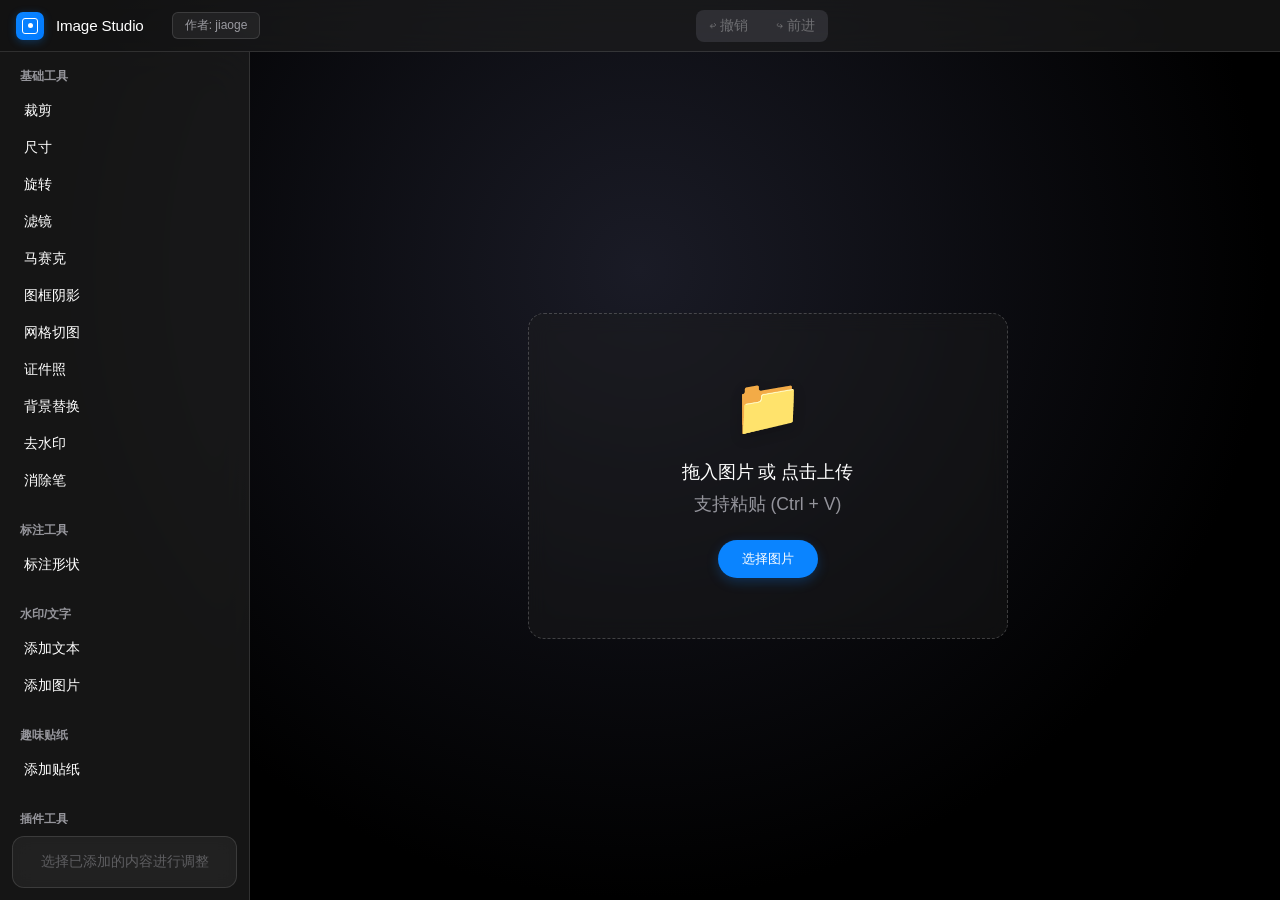
==== index.html @ 3d6e54ff "3.0版本，重大更新，增加批量操作功能" ====
<!DOCTYPE html>
<html lang="zh-CN">

<head>
    <meta charset="UTF-8">
    <meta name="viewport" content="width=device-width, initial-scale=1.0">
    <title>极简图片编辑器</title>
    <link rel="stylesheet" href="styles.css">
    <!-- 引入 Fabric.js 处理复杂的 Canvas 操作 -->
    <script src="lib/fabric.min.js"></script>
    <script src="lib/jszip.min.js"></script>
    <!-- 引入 MediaPipe Selfie Segmentation 用于人像抠图 -->
    <script src="lib/mediapipe/selfie_segmentation.js"></script>
    <style>
        body {
            min-width: 800px;
            min-height: 600px;
            margin: 0;
            padding: 0;
        }
    </style>
</head>

<body>
    <div class="app-container">
        <!-- 顶部导航栏 -->
        <header class="top-nav">
            <div class="logo-area">
                <div class="logo-icon"></div>
                <h1>Image Studio</h1>
                <span class="author-credit" id="author-credit">作者: jiaoge</span>
            </div>
            <div class="action-history">
                <button id="btn-undo" title="撤销 (Ctrl+Z)" disabled>↩ 撤销</button>
                <button id="btn-redo" title="前进 (Ctrl+Y)" disabled>↪ 前进</button>
            </div>
            <div class="export-area">
                <div class="export-controls" style="display: none; align-items: center; gap: 10px; margin-right: 15px;">
                    <select id="export-format" class="nav-select">
                        <option value="png">PNG</option>
                        <option value="jpeg">JPEG</option>
                        <option value="webp">WEBP</option>
                    </select>
                    <div id="quality-wrapper" style="display: none; align-items: center; gap: 5px;">
                        <label for="export-quality" style="color: #ccc; font-size: 12px;">质量</label>
                        <input type="range" id="export-quality" min="0.1" max="1" step="0.1" value="0.9"
                            style="width: 60px;">
                        <span id="quality-value" style="color: #ccc; font-size: 12px; min-width: 24px;">0.9</span>
                    </div>
                </div>
                <button id="btn-reset" class="danger-btn" style="display: none;">删除图片</button>
                <button id="btn-copy" class="secondary-btn" style="display: none;">复制剪贴板</button>
                <button id="btn-download" class="primary-btn" style="display: none;">下载图片</button>
            </div>
        </header>

        <main class="workspace">
            <!-- 左侧工具栏 -->
            <aside class="sidebar" id="sidebar">
                <div class="sidebar-content">
                    <div class="tool-list">
                        <div class="tool-group">
                            <h3>基础工具</h3>
                            <!-- Select button removed as per user request -->
                            <button class="tool-btn" data-tool="crop">裁剪</button>
                            <button class="tool-btn" data-tool="resize">尺寸</button>
                            <button class="tool-btn" data-tool="rotate">旋转</button>
                            <button class="tool-btn" data-tool="filter">滤镜</button>
                            <button class="tool-btn" data-tool="mosaic">马赛克</button>
                            <button class="tool-btn" data-tool="frame">图框阴影</button>
                            <button class="tool-btn" data-tool="grid-slice">网格切图</button>
                            <button class="tool-btn" data-tool="id-photo">证件照</button>
                            <button class="tool-btn" data-tool="ai-background">背景替换</button>
                            <button class="tool-btn" data-tool="remove-watermark">去水印</button>
                            <button class="tool-btn" data-tool="magic-eraser">消除笔</button>
                        </div>
                        <div class="tool-group">
                            <h3>标注工具</h3>
                            <button class="tool-btn" data-tool="shape">标注形状</button>
                        </div>
                        <div class="tool-group">
                            <h3>水印/文字</h3>
                            <button class="tool-btn" data-tool="text">添加文本</button>
                            <button class="tool-btn" data-tool="image-watermark">添加图片</button>
                        </div>
                        <div class="tool-group">
                            <h3>趣味贴纸</h3>
                            <button class="tool-btn" data-tool="sticker">添加贴纸</button>
                        </div>
                        <div class="tool-group">
                            <h3>插件工具</h3>
                            <button class="tool-btn" data-tool="icon-gen">插件图标</button>
                            <button class="tool-btn" data-tool="ocr">OCR识别</button>
                            <button class="tool-btn" data-tool="ai-gen">AI生图</button>
                        </div>
                        <div class="tool-group">
                            <h3>批量操作</h3>
                            <button class="tool-btn" data-tool="batch">批量重命名</button>
                        </div>
                    </div>

                    <!-- 动态属性面板 -->
                    <div id="property-panel" class="property-panel">
                        <div class="panel-content" id="panel-content">
                            <!-- 这里将由 JS 根据选中的工具动态注入内容 -->
                            <p class="empty-hint">选择已添加的内容进行调整</p>
                        </div>
                    </div>
                </div>
            </aside>

            <!-- 分隔线 - 可拖拽 -->
            <div class="resizer" id="resizer"></div>

            <!-- 中心画布区域 -->
            <section class="canvas-area" id="drop-zone">
                <div id="welcome-screen" class="welcome-screen">
                    <div class="upload-box">
                        <span class="upload-icon">📁</span>
                        <p>拖入图片 或 点击上传</p>
                        <p class="sub-text">支持粘贴 (Ctrl + V)</p>
                        <input type="file" id="file-input" accept="image/*" hidden>
                        <button class="upload-btn">选择图片</button>
                    </div>
                </div>
                <!-- 实际的 Canvas 容器 -->
                <div id="canvas-wrapper" class="canvas-wrapper" style="display: none;">
                    <canvas id="main-canvas"></canvas>
                    <div class="zoom-indicator">Zoom: <span id="zoom-level">100%</span></div>
                </div>
            </section>
        </main>
    </div>

    <!-- QR Code Modal -->
    <div id="qr-modal" class="qr-modal" style="display: none;">
        <div class="qr-modal-content">
            <span class="qr-close">&times;</span>
            <h3>扫码关注作者</h3>
            <img src="assets/wechat-qr.jpg" alt="微信二维码" class="qr-image">
            <p>VX：jgaigongju</p>
        </div>
    </div>

    <!-- OCR Configuration Modal -->
    <div id="ocr-config-modal" class="ocr-modal" style="display: none;">
        <div class="ocr-modal-content">
            <span class="ocr-close" id="ocr-config-close">&times;</span>
            <h3>🔑 百度OCR API 配置</h3>

            <div class="ocr-form">
                <div class="ocr-form-group">
                    <label for="ocr-api-key">API Key</label>
                    <input type="text" id="ocr-api-key" placeholder="请输入 API Key">
                </div>
                <div class="ocr-form-group">
                    <label for="ocr-secret-key">Secret Key</label>
                    <input type="password" id="ocr-secret-key" placeholder="请输入 Secret Key">
                </div>
                <button id="ocr-save-config" class="ocr-primary-btn">保存配置</button>
            </div>

            <div class="ocr-help-section">
                <div class="ocr-help-toggle" id="ocr-help-toggle">
                    <span>📖 如何获取 API Key？</span>
                    <span class="ocr-toggle-icon">▼</span>
                </div>
                <div class="ocr-help-content" id="ocr-help-content" style="display: none;">
                    <ol>
                        <li>访问 <a href="https://console.bce.baidu.com/" target="_blank">百度智能云控制台</a></li>
                        <li>注册/登录百度账号</li>
                        <li>进入「产品服务」→「文字识别」</li>
                        <li>点击「创建应用」</li>
                        <li>获取 <strong>API Key</strong> 和 <strong>Secret Key</strong></li>
                        <li>将密钥填入上方配置框</li>
                    </ol>
                </div>
            </div>

            <div class="ocr-security-notice">
                <h4>⚠️ 安全提示</h4>
                <ul>
                    <li>密钥仅存储在浏览器本地，不会上传到任何服务器</li>
                    <li>请勿将密钥分享给他人</li>
                    <li>建议仅在个人设备上使用此功能</li>
                    <li>如怀疑密钥泄露，请立即在百度云控制台重置</li>
                    <li>百度 OCR 服务有免费调用额度限制，请合理使用</li>
                </ul>
            </div>
        </div>
    </div>

    <!-- OCR Result Modal -->
    <div id="ocr-result-modal" class="ocr-modal" style="display: none;">
        <div class="ocr-modal-content ocr-result-content">
            <span class="ocr-close" id="ocr-result-close">&times;</span>
            <h3>📝 OCR 识别结果</h3>
            <div class="ocr-result-area">
                <textarea id="ocr-result-text" readonly placeholder="识别结果将显示在这里..."></textarea>
            </div>
            <div class="ocr-result-actions">
                <button id="ocr-copy-result" class="ocr-secondary-btn">📋 复制文字</button>
                <button id="ocr-close-result" class="ocr-primary-btn">关闭</button>
            </div>
        </div>
    </div>

    <!-- AI 生图配置 Modal -->
    <div id="aigen-config-modal" class="ocr-modal" style="display: none;">
        <div class="ocr-modal-content">
            <span class="ocr-close" id="aigen-config-close">&times;</span>
            <h3>🎨 ModelScope AI 生图配置</h3>

            <div class="ocr-form">
                <div class="ocr-form-group">
                    <label for="aigen-api-token">API Token</label>
                    <input type="password" id="aigen-api-token" placeholder="请输入 ModelScope API Token">
                </div>
                <button id="aigen-save-config" class="ocr-primary-btn">保存配置</button>
            </div>

            <div class="ocr-help-section">
                <div class="ocr-help-toggle" id="aigen-help-toggle">
                    <span>📖 如何获取 API Token？</span>
                    <span class="ocr-toggle-icon">▼</span>
                </div>
                <div class="ocr-help-content" id="aigen-help-content" style="display: none;">
                    <ol>
                        <li>访问 <a href="https://modelscope.cn/" target="_blank">ModelScope 官网</a></li>
                        <li>注册/登录 ModelScope 账号</li>
                        <li>点击右上角头像，进入「我的主页」</li>
                        <li>在左侧菜单点击「访问令牌」</li>
                        <li>点击「创建新的访问令牌」</li>
                        <li>复制 Token 填入上方配置框</li>
                    </ol>
                </div>
            </div>

            <div class="ocr-security-notice">
                <h4>⚠️ 安全提示</h4>
                <ul>
                    <li>Token 仅存储在浏览器本地，不会上传到任何服务器</li>
                    <li>请勿将 Token 分享给他人</li>
                    <li>建议仅在个人设备上使用此功能</li>
                    <li>如怀疑 Token 泄露，请立即在 ModelScope 控制台重置</li>
                    <li>ModelScope 图像生成服务可能产生费用，请合理使用</li>
                </ul>
            </div>
        </div>
    </div>

    <!-- AI 生图结果 Modal -->
    <div id="aigen-result-modal" class="ocr-modal" style="display: none;">
        <div class="ocr-modal-content aigen-result-content">
            <span class="ocr-close" id="aigen-result-close">&times;</span>
            <h3>🎨 AI 生成结果</h3>
            <div class="aigen-result-area">
                <div id="aigen-result-loading" class="aigen-loading" style="display: none;">
                    <div class="aigen-spinner"></div>
                    <p>正在生成中，请稍候...</p>
                    <p id="aigen-status-text" style="font-size: 12px; color: #888;"></p>
                </div>
                <img id="aigen-result-image" src="" alt="生成的图片"
                    style="display: none; max-width: 100%; border-radius: 8px;">
            </div>
            <div class="ocr-result-actions">
                <button id="aigen-use-image" class="ocr-primary-btn" style="display: none;">📥 使用此图片</button>
                <button id="aigen-close-result" class="ocr-secondary-btn">关闭</button>
            </div>
        </div>
    </div>

    <!-- 批量操作 Modal -->
    <div id="batch-modal" class="batch-modal" style="display: none;">
        <div class="batch-modal-content">
            <div class="batch-header">
                <h3>📦 批量重命名</h3>
                <span class="batch-close" id="batch-close">&times;</span>
            </div>
            
            <div class="batch-body">
                <!-- 上传区域 -->
                <div class="batch-upload-section">
                    <div class="batch-upload-area" id="batch-upload-area">
                        <span class="batch-upload-icon">📁</span>
                        <p>点击或拖拽上传图片</p>
                        <p class="batch-sub-text">支持多选，可同时上传多张图片</p>
                        <input type="file" id="batch-file-input" accept="image/*" multiple hidden>
                    </div>
                </div>

                <!-- 图片列表 -->
                <div class="batch-list-section" id="batch-list-section" style="display: none;">
                    <div class="batch-list-header">
                        <span>已选择 <strong id="batch-count">0</strong> 张图片</span>
                        <button class="batch-clear-btn" id="batch-clear">清空</button>
                    </div>
                    <div class="batch-list-container" id="batch-list-container">
                        <!-- 图片列表项将动态插入 -->
                    </div>
                </div>

                <!-- 重命名规则 -->
                <div class="batch-rename-section">
                    <h4>📝 重命名规则</h4>
                    
                    <!-- 前缀/后缀 -->
                    <div class="batch-rename-row">
                        <label class="batch-checkbox">
                            <input type="checkbox" id="batch-use-prefix" checked>
                            <span>添加前缀</span>
                        </label>
                        <input type="text" id="batch-prefix" placeholder="输入前缀" value="image_">
                    </div>
                    
                    <div class="batch-rename-row">
                        <label class="batch-checkbox">
                            <input type="checkbox" id="batch-use-suffix">
                            <span>添加后缀</span>
                        </label>
                        <input type="text" id="batch-suffix" placeholder="输入后缀">
                    </div>

                    <!-- 命名方式 -->
                    <div class="batch-rename-row">
                        <span class="batch-label">命名方式：</span>
                        <div class="batch-radio-group">
                            <label class="batch-radio">
                                <input type="radio" name="batch-naming" value="sequence" checked>
                                <span>序号 (001, 002...)</span>
                            </label>
                            <label class="batch-radio">
                                <input type="radio" name="batch-naming" value="timestamp">
                                <span>时间戳</span>
                            </label>
                            <label class="batch-radio">
                                <input type="radio" name="batch-naming" value="datetime">
                                <span>日期时间</span>
                            </label>
                        </div>
                    </div>

                    <!-- 起始序号 -->
                    <div class="batch-rename-row" id="batch-start-num-row">
                        <span class="batch-label">起始序号：</span>
                        <input type="number" id="batch-start-num" value="1" min="0" max="9999">
                        <span class="batch-label" style="margin-left: 15px;">位数：</span>
                        <select id="batch-num-digits">
                            <option value="2">2位 (01)</option>
                            <option value="3" selected>3位 (001)</option>
                            <option value="4">4位 (0001)</option>
                            <option value="5">5位 (00001)</option>
                        </select>
                    </div>

                    <!-- 预览 -->
                    <div class="batch-preview-section">
                        <h4>👁️ 预览</h4>
                        <div class="batch-preview-list" id="batch-preview-list">
                            <p class="batch-empty-hint">请先上传图片</p>
                        </div>
                    </div>
                </div>
            </div>

            <!-- 底部操作按钮 -->
            <div class="batch-footer">
                <button class="batch-secondary-btn" id="batch-export">📥 导出到本地</button>
                <button class="batch-primary-btn" id="batch-overwrite">💾 覆盖原图片</button>
            </div>
        </div>
    </div>

    <!-- 核心逻辑 -->
    <script src="scripts/history.js"></script>
    <!-- ONNX Runtime Web for AI inpainting (WASM-only build) -->
    <script src="lib/ort.wasm.min.js"></script>
    <script src="scripts/lama-inpaint.js"></script>
    <script src="scripts/tools.js"></script>
    <script src="scripts/batch.js"></script>
    <script src="scripts/main.js"></script>
</body>

</html>
---- styles.css ----
:root {
    /* macOS Dark Theme Variables */
    --bg-body: #000000;
    --bg-sidebar: rgba(30, 30, 30, 0.7);
    --bg-header: rgba(30, 30, 30, 0.6);
    --bg-panel: rgba(44, 44, 46, 0.6);
    --bg-hover: rgba(255, 255, 255, 0.1);
    --bg-active: rgba(255, 255, 255, 0.15);

    --accent-color: #0A84FF;
    /* macOS Blue */
    --accent-gradient: linear-gradient(135deg, #0A84FF, #007AFF);
    --danger-color: #FF453A;

    --text-main: #FFFFFF;
    --text-dim: rgba(235, 235, 245, 0.6);
    --text-muted: rgba(235, 235, 245, 0.3);

    --border-color: rgba(255, 255, 255, 0.12);
    --glass-blur: blur(20px);

    --radius-s: 6px;
    --radius-m: 10px;
    --radius-l: 14px;

    --font-stack: -apple-system, BlinkMacSystemFont, "SF Pro Text", "Helvetica Neue", sans-serif;
}

* {
    margin: 0;
    padding: 0;
    box-sizing: border-box;
    outline: none;
}

body {
    font-family: var(--font-stack);
    background-color: var(--bg-body);
    color: var(--text-main);
    height: 100vh;
    overflow: hidden;
    -webkit-font-smoothing: antialiased;
    -moz-osx-font-smoothing: grayscale;
}

.app-container {
    display: flex;
    flex-direction: column;
    height: 100vh;
    background-image: radial-gradient(circle at 50% 30%, #1a1b26 0%, #000000 70%);
}

/* 顶部导航栏 - Glassmorphism */
.top-nav {
    height: 52px;
    background: var(--bg-header);
    backdrop-filter: var(--glass-blur);
    -webkit-backdrop-filter: var(--glass-blur);
    border-bottom: 1px solid var(--border-color);
    display: flex;
    align-items: center;
    justify-content: space-between;
    padding: 0 16px;
    z-index: 100;
    position: relative;
}

.logo-area {
    display: flex;
    align-items: center;
    gap: 12px;
}

.logo-icon {
    width: 28px;
    height: 28px;
    background: var(--accent-gradient);
    border-radius: 7px;
    box-shadow: 0 2px 8px rgba(10, 132, 255, 0.3);
    position: relative;
    display: flex;
    align-items: center;
    justify-content: center;
}

.logo-icon::before {
    content: '';
    width: 14px;
    height: 14px;
    border: 1.5px solid white;
    border-radius: 3px;
}

.logo-icon::after {
    content: '';
    position: absolute;
    width: 5px;
    height: 5px;
    background: white;
    border-radius: 50%;
}

.logo-area h1 {
    font-size: 0.95rem;
    font-weight: 500;
    letter-spacing: -0.01em;
    color: var(--text-main);
}

.action-history {
    display: flex;
    gap: 8px;
    background: rgba(118, 118, 128, 0.24);
    padding: 3px;
    border-radius: 8px;
}

.action-history button {
    background: transparent;
    border: none;
    color: var(--text-main);
    padding: 4px 10px;
    border-radius: 5px;
    cursor: pointer;
    font-size: 0.85rem;
    transition: all 0.2s;
}

.action-history button:disabled {
    opacity: 0.3;
    cursor: default;
}

.action-history button:hover:not(:disabled) {
    background: rgba(255, 255, 255, 0.1);
}

.export-area {
    display: flex;
    gap: 10px;
    align-items: center;
}

/* Export Controls */
.export-controls {
    display: flex;
    align-items: center;
    background: rgba(118, 118, 128, 0.12);
    padding: 4px 8px;
    border-radius: 8px;
    gap: 8px;
}

.nav-select {
    background: transparent;
    color: var(--text-main);
    border: none;
    font-size: 13px;
    cursor: pointer;
    font-family: var(--font-stack);
}

.nav-select option {
    background: #2c2c2e;
    color: var(--text-main);
}

#quality-wrapper {
    display: flex;
    align-items: center;
    gap: 6px;
    padding-left: 6px;
    border-left: 1px solid var(--border-color);
}

input[type="range"] {
    -webkit-appearance: none;
    background: transparent;
    height: 4px;
    border-radius: 2px;
    background: rgba(255, 255, 255, 0.2);
}

input[type="range"]::-webkit-slider-thumb {
    -webkit-appearance: none;
    height: 14px;
    width: 14px;
    border-radius: 50%;
    background: white;
    box-shadow: 0 1px 3px rgba(0, 0, 0, 0.3);
    margin-top: 0px;
    cursor: pointer;
}

/* Buttons */
.primary-btn,
.secondary-btn,
.danger-btn {
    padding: 6px 14px;
    border-radius: 6px;
    font-size: 0.85rem;
    font-weight: 500;
    cursor: pointer;
    transition: all 0.2s ease;
    border: none;
}

.primary-btn {
    background: var(--accent-color);
    color: white;
}

.primary-btn:hover {
    background: #0071e3;
    box-shadow: 0 0 10px rgba(10, 132, 255, 0.3);
}

.secondary-btn {
    background: rgba(118, 118, 128, 0.12);
    color: var(--text-main);
}

.secondary-btn:hover {
    background: rgba(118, 118, 128, 0.24);
}

.danger-btn {
    background: transparent;
    color: var(--danger-color);
    border: 1px solid rgba(255, 69, 58, 0.3);
}

.danger-btn:hover {
    background: rgba(255, 69, 58, 0.1);
    border-color: var(--danger-color);
}

/* Workspace Layout */
.workspace {
    flex: 1;
    display: flex;
    overflow: hidden;
}

/* Sidebar - Frosted Glass */
.sidebar {
    width: 250px;
    min-width: 180px;
    max-width: 500px;
    background: var(--bg-sidebar);
    backdrop-filter: var(--glass-blur);
    -webkit-backdrop-filter: var(--glass-blur);
    border-right: 1px solid var(--border-color);
    display: flex;
    flex-direction: column;
    height: 100%;
}

/* Resizer - 可拖拽分隔线 */
.resizer {
    width: 5px;
    background: transparent;
    cursor: col-resize;
    position: relative;
    flex-shrink: 0;
    z-index: 10;
    transition: background 0.2s;
}

.resizer:hover,
.resizer.resizing {
    background: var(--accent-color);
}

.resizer::after {
    content: '';
    position: absolute;
    left: 50%;
    top: 50%;
    transform: translate(-50%, -50%);
    width: 3px;
    height: 40px;
    background: rgba(255, 255, 255, 0.1);
    border-radius: 2px;
    opacity: 0;
    transition: opacity 0.2s;
}

.resizer:hover::after,
.resizer.resizing::after {
    opacity: 1;
}

.sidebar-content {
    flex: 1;
    display: flex;
    flex-direction: column;
    overflow: hidden;
}

.tool-list {
    flex: 1;
    overflow-y: auto;
    padding: 16px 12px;
}

/* Scrollbar Styling */
::-webkit-scrollbar {
    width: 8px;
    height: 8px;
}

::-webkit-scrollbar-track {
    background: transparent;
}

::-webkit-scrollbar-thumb {
    background: rgba(255, 255, 255, 0.15);
    border-radius: 4px;
}

::-webkit-scrollbar-thumb:hover {
    background: rgba(255, 255, 255, 0.25);
}

.tool-group {
    margin-bottom: 24px;
}

.tool-group h3 {
    font-size: 0.75rem;
    font-weight: 600;
    color: var(--text-dim);
    margin-bottom: 8px;
    padding-left: 8px;
    text-transform: uppercase;
}

.tool-btn {
    width: 100%;
    text-align: left;
    background: transparent;
    border: none;
    color: var(--text-main);
    padding: 8px 12px;
    border-radius: 8px;
    cursor: pointer;
    font-size: 0.9rem;
    font-family: var(--font-stack);
    display: flex;
    align-items: center;
    margin-bottom: 2px;
    transition: all 0.2s;
}

.tool-btn:hover {
    background: var(--bg-hover);
}

.tool-btn.active {
    background: var(--accent-color);
    color: white;
    box-shadow: 0 2px 8px rgba(10, 132, 255, 0.25);
}

/* Property Panel */
.property-panel {
    margin: 12px;
    background: rgba(40, 40, 40, 0.5);
    border: 1px solid var(--border-color);
    border-radius: 12px;
    padding: 16px;
    backdrop-filter: blur(10px);
}

.panel-header {
    font-size: 0.8rem;
    font-weight: 600;
    color: var(--text-dim);
    margin-bottom: 12px;
    text-transform: uppercase;
    letter-spacing: 0.5px;
}

.empty-hint {
    font-size: 0.85rem;
    color: var(--text-muted);
    text-align: center;
}

.prop-item {
    margin-bottom: 16px;
}

.prop-item label {
    display: block;
    font-size: 0.8rem;
    color: var(--text-dim);
    margin-bottom: 8px;
}

.prop-item input[type="number"] {
    width: 100%;
    background: rgba(118, 118, 128, 0.12);
    border: 1px solid transparent;
    color: white;
    padding: 6px 8px;
    border-radius: 6px;
    font-family: var(--font-stack);
    transition: all 0.2s;
}

.prop-item input[type="number"]:focus {
    background: rgba(118, 118, 128, 0.24);
    border-color: var(--accent-color);
}

/* Canvas Area */
.canvas-area {
    flex: 1;
    position: relative;
    display: flex;
    align-items: center;
    justify-content: center;
    padding: 40px;
    background: transparent;
    /* See-through to container gradient */
}

/* Welcome / Upload Screen */
.welcome-screen {
    max-width: 480px;
    width: 100%;
}

.upload-box {
    background: rgba(30, 30, 30, 0.4);
    border: 1px dashed rgba(255, 255, 255, 0.2);
    border-radius: 16px;
    padding: 60px 40px;
    text-align: center;
    transition: all 0.3s ease;
    backdrop-filter: blur(10px);
    cursor: pointer;
}

.upload-box:hover {
    border-color: var(--accent-color);
    background: rgba(30, 30, 30, 0.6);
    transform: translateY(-2px);
    box-shadow: 0 10px 30px rgba(0, 0, 0, 0.2);
}

.upload-icon {
    font-size: 56px;
    margin-bottom: 20px;
    display: block;
    filter: drop-shadow(0 4px 6px rgba(0, 0, 0, 0.2));
}

.upload-box p {
    font-size: 1.1rem;
    font-weight: 500;
}

.sub-text {
    font-size: 0.9rem;
    color: var(--text-dim);
    margin-top: 8px;
}

.upload-btn {
    margin-top: 24px;
    background: var(--accent-color);
    color: white;
    border: none;
    padding: 10px 24px;
    border-radius: 20px;
    font-weight: 500;
    cursor: pointer;
    box-shadow: 0 4px 12px rgba(10, 132, 255, 0.25);
    transition: all 0.2s;
}

.upload-btn:hover {
    transform: scale(1.02);
    box-shadow: 0 6px 16px rgba(10, 132, 255, 0.35);
}

/* Canvas Wrapper */
.canvas-wrapper {
    box-shadow: 0 25px 50px -12px rgba(0, 0, 0, 0.5);
    background: #000;
    /* Canvas background should be solid */
    border-radius: 4px;
    /* Optional: minimal rounding */
    position: relative;
    border: 1px solid rgba(255, 255, 255, 0.05);
}

.zoom-indicator {
    position: absolute;
    bottom: -36px;
    left: 50%;
    transform: translateX(-50%);
    font-size: 0.8rem;
    background: rgba(40, 40, 40, 0.8);
    padding: 4px 12px;
    border-radius: 12px;
    color: var(--text-main);
    backdrop-filter: blur(8px);
    border: 1px solid rgba(255, 255, 255, 0.1);
}

/* AI Action Buttons */
.ai-action-btn {
    width: 100%;
    padding: 10px;
    margin-bottom: 10px;
    border-radius: 8px;
    background: rgba(255, 255, 255, 0.05);
    border: 1px solid transparent;
    color: var(--text-main);
    cursor: pointer;
    font-size: 0.9rem;
    display: flex;
    align-items: center;
    justify-content: center;
    gap: 8px;
    transition: all 0.2s;
}

.ai-action-btn:hover {
    background: rgba(255, 255, 255, 0.1);
}

.filter-grid {
    display: grid;
    grid-template-columns: 1fr 1fr;
    gap: 8px;
    margin-top: 12px;
}

/* Loading Overlay */
.loading-overlay {
    background: rgba(0, 0, 0, 0.6);
    backdrop-filter: blur(5px);
    color: white;
}

.spinner {
    border: 3px solid rgba(255, 255, 255, 0.1);
    border-top: 3px solid white;
}

/* Drag Active State */
.canvas-area.drag-active {
    background: rgba(10, 132, 255, 0.05);
    border: 2px dashed var(--accent-color);
}

/* Author Credit */
.author-credit {
    margin-left: 16px;
    font-size: 12px;
    color: var(--text-dim);
    padding: 4px 12px;
    background: var(--bg-panel);
    border-radius: var(--radius-s);
    cursor: pointer;
    transition: all 0.2s ease;
    border: 1px solid var(--border-color);
}

.author-credit:hover {
    color: var(--accent-color);
    background: var(--bg-hover);
    border-color: var(--accent-color);
    transform: translateY(-1px);
}

/* QR Code Modal */
.qr-modal {
    position: fixed;
    z-index: 9999;
    left: 0;
    top: 0;
    width: 100%;
    height: 100%;
    background-color: rgba(0, 0, 0, 0.8);
    backdrop-filter: blur(10px);
    -webkit-backdrop-filter: blur(10px);
    display: flex;
    align-items: center;
    justify-content: center;
    animation: fadeIn 0.2s ease;
}

@keyframes fadeIn {
    from {
        opacity: 0;
    }

    to {
        opacity: 1;
    }
}

.qr-modal-content {
    background: var(--bg-panel);
    backdrop-filter: var(--glass-blur);
    -webkit-backdrop-filter: var(--glass-blur);
    padding: 32px;
    border-radius: var(--radius-l);
    border: 1px solid var(--border-color);
    text-align: center;
    position: relative;
    max-width: 400px;
    animation: slideUp 0.3s ease;
    box-shadow: 0 20px 60px rgba(0, 0, 0, 0.5);
}

@keyframes slideUp {
    from {
        transform: translateY(30px);
        opacity: 0;
    }

    to {
        transform: translateY(0);
        opacity: 1;
    }
}

.qr-close {
    position: absolute;
    right: 16px;
    top: 16px;
    font-size: 28px;
    font-weight: 300;
    color: var(--text-dim);
    cursor: pointer;
    transition: all 0.2s ease;
    width: 32px;
    height: 32px;
    display: flex;
    align-items: center;
    justify-content: center;
    border-radius: 50%;
}

.qr-close:hover {
    color: var(--text-main);
    background: var(--bg-hover);
    transform: rotate(90deg);
}

.qr-modal-content h3 {
    margin-bottom: 24px;
    color: var(--text-main);
    font-size: 20px;
    font-weight: 500;
}

.qr-image {
    width: 280px;
    height: 280px;
    border-radius: var(--radius-m);
    margin-bottom: 16px;
    border: 1px solid var(--border-color);
    object-fit: cover;
}

.qr-modal-content p {
    color: var(--text-dim);
    font-size: 14px;
    margin-top: 8px;
}

/* ==================== OCR Modal Styles ==================== */
.ocr-modal {
    position: fixed;
    z-index: 9999;
    left: 0;
    top: 0;
    width: 100%;
    height: 100%;
    background-color: rgba(0, 0, 0, 0.8);
    backdrop-filter: blur(10px);
    -webkit-backdrop-filter: blur(10px);
    display: flex;
    align-items: center;
    justify-content: center;
    animation: fadeIn 0.2s ease;
}

.ocr-modal-content {
    background: var(--bg-panel);
    backdrop-filter: var(--glass-blur);
    -webkit-backdrop-filter: var(--glass-blur);
    padding: 32px;
    border-radius: var(--radius-l);
    border: 1px solid var(--border-color);
    position: relative;
    max-width: 480px;
    width: 90%;
    animation: slideUp 0.3s ease;
    box-shadow: 0 20px 60px rgba(0, 0, 0, 0.5);
    max-height: 85vh;
    overflow-y: auto;
}

.ocr-modal-content h3 {
    margin-bottom: 24px;
    color: var(--text-main);
    font-size: 20px;
    font-weight: 500;
    text-align: center;
}

.ocr-close {
    position: absolute;
    right: 16px;
    top: 16px;
    font-size: 28px;
    font-weight: 300;
    color: var(--text-dim);
    cursor: pointer;
    transition: all 0.2s ease;
    width: 32px;
    height: 32px;
    display: flex;
    align-items: center;
    justify-content: center;
    border-radius: 50%;
}

.ocr-close:hover {
    color: var(--text-main);
    background: var(--bg-hover);
    transform: rotate(90deg);
}

/* OCR Form Styles */
.ocr-form {
    margin-bottom: 24px;
}

.ocr-form-group {
    margin-bottom: 16px;
}

.ocr-form-group label {
    display: block;
    font-size: 13px;
    color: var(--text-dim);
    margin-bottom: 8px;
    font-weight: 500;
}

.ocr-form-group input {
    width: 100%;
    padding: 12px 14px;
    background: rgba(118, 118, 128, 0.12);
    border: 1px solid var(--border-color);
    border-radius: var(--radius-m);
    color: var(--text-main);
    font-size: 14px;
    font-family: var(--font-stack);
    transition: all 0.2s ease;
}

.ocr-form-group input:focus {
    outline: none;
    border-color: var(--accent-color);
    background: rgba(118, 118, 128, 0.2);
    box-shadow: 0 0 0 3px rgba(10, 132, 255, 0.15);
}

.ocr-form-group input::placeholder {
    color: var(--text-muted);
}

/* OCR Buttons */
.ocr-primary-btn,
.ocr-secondary-btn {
    padding: 12px 24px;
    border-radius: var(--radius-m);
    font-size: 14px;
    font-weight: 500;
    cursor: pointer;
    transition: all 0.2s ease;
    border: none;
    font-family: var(--font-stack);
}

.ocr-primary-btn {
    width: 100%;
    background: var(--accent-color);
    color: white;
}

.ocr-primary-btn:hover {
    background: #0071e3;
    box-shadow: 0 4px 12px rgba(10, 132, 255, 0.3);
    transform: translateY(-1px);
}

.ocr-primary-btn:disabled {
    opacity: 0.5;
    cursor: not-allowed;
    transform: none;
}

.ocr-secondary-btn {
    background: rgba(118, 118, 128, 0.24);
    color: var(--text-main);
}

.ocr-secondary-btn:hover {
    background: rgba(118, 118, 128, 0.36);
}

/* OCR Help Section */
.ocr-help-section {
    margin-bottom: 20px;
    border-radius: var(--radius-m);
    background: rgba(118, 118, 128, 0.08);
    overflow: hidden;
}

.ocr-help-toggle {
    display: flex;
    justify-content: space-between;
    align-items: center;
    padding: 12px 16px;
    cursor: pointer;
    color: var(--accent-color);
    font-size: 14px;
    transition: background 0.2s;
}

.ocr-help-toggle:hover {
    background: rgba(118, 118, 128, 0.12);
}

.ocr-toggle-icon {
    font-size: 12px;
    transition: transform 0.3s ease;
}

.ocr-toggle-icon.expanded {
    transform: rotate(180deg);
}

.ocr-help-content {
    padding: 0 16px 16px;
    color: var(--text-dim);
    font-size: 13px;
    line-height: 1.6;
}

.ocr-help-content ol {
    margin: 0;
    padding-left: 20px;
}

.ocr-help-content li {
    margin-bottom: 8px;
}

.ocr-help-content a {
    color: var(--accent-color);
    text-decoration: none;
}

.ocr-help-content a:hover {
    text-decoration: underline;
}

.ocr-help-content strong {
    color: var(--text-main);
}

/* OCR Security Notice */
.ocr-security-notice {
    background: rgba(255, 149, 0, 0.1);
    border: 1px solid rgba(255, 149, 0, 0.3);
    border-radius: var(--radius-m);
    padding: 16px;
}

.ocr-security-notice h4 {
    color: #FF9500;
    font-size: 14px;
    font-weight: 600;
    margin-bottom: 12px;
}

.ocr-security-notice ul {
    margin: 0;
    padding-left: 18px;
    color: var(--text-dim);
    font-size: 12px;
    line-height: 1.7;
}

.ocr-security-notice li {
    margin-bottom: 4px;
}

/* OCR Result Modal */
.ocr-result-content {
    max-width: 600px;
}

.ocr-result-area {
    margin-bottom: 20px;
}

.ocr-result-area textarea {
    width: 100%;
    height: 300px;
    padding: 16px;
    background: rgba(0, 0, 0, 0.3);
    border: 1px solid var(--border-color);
    border-radius: var(--radius-m);
    color: var(--text-main);
    font-size: 14px;
    font-family: var(--font-stack);
    line-height: 1.6;
    resize: vertical;
}

.ocr-result-area textarea:focus {
    outline: none;
    border-color: var(--accent-color);
}

.ocr-result-actions {
    display: flex;
    gap: 12px;
    justify-content: flex-end;
}

.ocr-result-actions button {
    min-width: 120px;
}

/* OCR Property Panel Styles */
.ocr-panel-info {
    background: rgba(10, 132, 255, 0.1);
    border: 1px solid rgba(10, 132, 255, 0.2);
    border-radius: var(--radius-s);
    padding: 12px;
    margin-bottom: 16px;
    font-size: 12px;
    color: var(--text-dim);
    line-height: 1.5;
}

.ocr-panel-info.success {
    background: rgba(48, 209, 88, 0.1);
    border-color: rgba(48, 209, 88, 0.2);
}

.ocr-panel-info.error {
    background: rgba(255, 69, 58, 0.1);
    border-color: rgba(255, 69, 58, 0.2);
}

/* ==================== AI Generation Styles ==================== */
.aigen-result-content {
    max-width: 600px;
}

.aigen-result-area {
    margin-bottom: 20px;
    min-height: 200px;
    display: flex;
    align-items: center;
    justify-content: center;
}

.aigen-loading {
    text-align: center;
    padding: 40px 20px;
}

.aigen-spinner {
    width: 48px;
    height: 48px;
    border: 3px solid rgba(255, 255, 255, 0.1);
    border-top: 3px solid var(--accent-color);
    border-radius: 50%;
    animation: spin 1s linear infinite;
    margin: 0 auto 20px;
}

@keyframes spin {
    0% { transform: rotate(0deg); }
    100% { transform: rotate(360deg); }
}

.aigen-loading p {
    color: var(--text-dim);
    font-size: 14px;
    margin: 8px 0;
}

.aigen-prompt-input {
    width: 100%;
    padding: 12px 14px;
    background: rgba(118, 118, 128, 0.12);
    border: 1px solid var(--border-color);
    border-radius: var(--radius-m);
    color: var(--text-main);
    font-size: 14px;
    font-family: var(--font-stack);
    resize: vertical;
    min-height: 80px;
    transition: all 0.2s ease;
}

.aigen-prompt-input:focus {
    outline: none;
    border-color: var(--accent-color);
    background: rgba(118, 118, 128, 0.2);
    box-shadow: 0 0 0 3px rgba(10, 132, 255, 0.15);
}

.aigen-prompt-input::placeholder {
    color: var(--text-muted);
}

/* AI Generation Panel Info */
.aigen-panel-info {
    background: rgba(138, 43, 226, 0.1);
    border: 1px solid rgba(138, 43, 226, 0.2);
    border-radius: var(--radius-s);
    padding: 12px;
    margin-bottom: 16px;
    font-size: 12px;
    color: var(--text-dim);
    line-height: 1.5;
}

.aigen-panel-info.success {
    background: rgba(48, 209, 88, 0.1);
    border-color: rgba(48, 209, 88, 0.2);
}

/* ==================== Magic Eraser Styles ==================== */
#eraser-mask-canvas {
    opacity: 0.4;
    mix-blend-mode: screen;
}

#eraser-brush-preview {
    position: fixed;
    border-radius: 50%;
    background: rgba(255, 80, 80, 0.3);
    border: 2px solid rgba(255, 80, 80, 0.8);
    pointer-events: none;
    z-index: 9999;
    display: none;
    transform: translate(-50%, -50%);
}

/* ==================== Batch Rename Styles ==================== */
.batch-modal {
    display: none;
    position: fixed;
    top: 0;
    left: 0;
    width: 100%;
    height: 100%;
    background: rgba(0, 0, 0, 0.85);
    backdrop-filter: blur(10px);
    -webkit-backdrop-filter: blur(10px);
    z-index: 1000;
    justify-content: center;
    align-items: center;
    padding: 20px;
}

.batch-modal.active {
    display: flex;
}

.batch-modal-content {
    background: rgba(44, 44, 46, 0.95);
    border-radius: var(--radius-l);
    width: 100%;
    max-width: 700px;
    max-height: 90vh;
    display: flex;
    flex-direction: column;
    overflow: hidden;
    border: 1px solid var(--border-color);
    box-shadow: 0 20px 60px rgba(0, 0, 0, 0.5);
}

.batch-header {
    display: flex;
    justify-content: space-between;
    align-items: center;
    padding: 16px 20px;
    border-bottom: 1px solid var(--border-color);
    background: rgba(30, 30, 30, 0.5);
}

.batch-header h3 {
    font-size: 18px;
    font-weight: 500;
    color: var(--text-main);
    margin: 0;
}

.batch-close {
    font-size: 24px;
    color: var(--text-dim);
    cursor: pointer;
    transition: color 0.2s;
    line-height: 1;
}

.batch-close:hover {
    color: var(--text-main);
}

.batch-body {
    flex: 1;
    overflow-y: auto;
    padding: 20px;
}

/* 上传区域 */
.batch-upload-section {
    margin-bottom: 20px;
}

.batch-upload-area {
    border: 2px dashed var(--border-color);
    border-radius: var(--radius-m);
    padding: 30px;
    text-align: center;
    cursor: pointer;
    transition: all 0.2s;
    background: rgba(118, 118, 128, 0.05);
}

.batch-upload-area:hover {
    border-color: var(--accent-color);
    background: rgba(10, 132, 255, 0.05);
}

.batch-upload-area.dragover {
    border-color: var(--accent-color);
    background: rgba(10, 132, 255, 0.1);
}

.batch-upload-icon {
    font-size: 36px;
    display: block;
    margin-bottom: 10px;
}

.batch-upload-area p {
    color: var(--text-main);
    font-size: 14px;
    margin: 0 0 5px;
}

.batch-sub-text {
    color: var(--text-dim) !important;
    font-size: 12px !important;
}

/* 图片列表 */
.batch-list-section {
    margin-bottom: 20px;
    background: rgba(30, 30, 30, 0.5);
    border-radius: var(--radius-m);
    padding: 15px;
}

.batch-list-header {
    display: flex;
    justify-content: space-between;
    align-items: center;
    margin-bottom: 12px;
    font-size: 13px;
    color: var(--text-dim);
}

.batch-list-header strong {
    color: var(--accent-color);
}

.batch-clear-btn {
    background: transparent;
    border: 1px solid var(--border-color);
    color: var(--text-dim);
    padding: 4px 10px;
    border-radius: var(--radius-s);
    font-size: 12px;
    cursor: pointer;
    transition: all 0.2s;
}

.batch-clear-btn:hover {
    border-color: var(--danger-color);
    color: var(--danger-color);
}

.batch-list-container {
    max-height: 200px;
    overflow-y: auto;
    display: flex;
    flex-direction: column;
    gap: 8px;
}

.batch-list-item {
    display: flex;
    align-items: center;
    gap: 12px;
    padding: 10px;
    background: rgba(118, 118, 128, 0.1);
    border-radius: var(--radius-s);
    transition: background 0.2s;
}

.batch-list-item:hover {
    background: rgba(118, 118, 128, 0.2);
}

.batch-item-thumb {
    width: 50px;
    height: 50px;
    object-fit: cover;
    border-radius: var(--radius-s);
    background: rgba(0, 0, 0, 0.3);
}

.batch-item-info {
    flex: 1;
    min-width: 0;
}

.batch-item-name {
    font-size: 13px;
    color: var(--text-main);
    white-space: nowrap;
    overflow: hidden;
    text-overflow: ellipsis;
}

.batch-item-size {
    font-size: 11px;
    color: var(--text-dim);
    margin-top: 2px;
}

.batch-item-remove {
    background: transparent;
    border: none;
    color: var(--text-dim);
    cursor: pointer;
    font-size: 18px;
    padding: 4px;
    transition: color 0.2s;
}

.batch-item-remove:hover {
    color: var(--danger-color);
}

/* 重命名规则 */
.batch-rename-section {
    background: rgba(30, 30, 30, 0.5);
    border-radius: var(--radius-m);
    padding: 15px;
}

.batch-rename-section h4 {
    font-size: 14px;
    font-weight: 500;
    color: var(--text-main);
    margin: 0 0 15px;
}

.batch-rename-row {
    display: flex;
    align-items: center;
    gap: 12px;
    margin-bottom: 15px;
    flex-wrap: wrap;
}

.batch-label {
    font-size: 13px;
    color: var(--text-dim);
    min-width: 70px;
}

.batch-checkbox,
.batch-radio {
    display: flex;
    align-items: center;
    gap: 6px;
    cursor: pointer;
    font-size: 13px;
    color: var(--text-main);
}

.batch-checkbox input,
.batch-radio input {
    cursor: pointer;
}

.batch-radio-group {
    display: flex;
    gap: 15px;
    flex-wrap: wrap;
}

.batch-rename-row input[type="text"],
.batch-rename-row input[type="number"],
.batch-rename-row select {
    background: rgba(118, 118, 128, 0.12);
    border: 1px solid var(--border-color);
    border-radius: var(--radius-s);
    color: var(--text-main);
    padding: 8px 12px;
    font-size: 13px;
    font-family: var(--font-stack);
    transition: all 0.2s;
}

.batch-rename-row input[type="text"]:focus,
.batch-rename-row input[type="number"]:focus,
.batch-rename-row select:focus {
    outline: none;
    border-color: var(--accent-color);
    background: rgba(118, 118, 128, 0.2);
}

.batch-rename-row input[type="text"] {
    width: 150px;
}

.batch-rename-row input[type="number"] {
    width: 80px;
}

.batch-rename-row select {
    cursor: pointer;
}

.batch-rename-row select option {
    background: #2c2c2e;
    color: var(--text-main);
}

/* 预览区域 */
.batch-preview-section {
    margin-top: 20px;
    padding-top: 15px;
    border-top: 1px solid var(--border-color);
}

.batch-preview-section h4 {
    margin-bottom: 12px;
}

.batch-preview-list {
    max-height: 150px;
    overflow-y: auto;
    background: rgba(0, 0, 0, 0.2);
    border-radius: var(--radius-s);
    padding: 10px;
}

.batch-preview-item {
    display: flex;
    align-items: center;
    gap: 10px;
    padding: 6px 0;
    font-size: 12px;
    border-bottom: 1px solid rgba(255, 255, 255, 0.05);
}

.batch-preview-item:last-child {
    border-bottom: none;
}

.batch-preview-old {
    color: var(--text-dim);
    text-decoration: line-through;
    max-width: 150px;
    overflow: hidden;
    text-overflow: ellipsis;
    white-space: nowrap;
}

.batch-preview-arrow {
    color: var(--text-muted);
}

.batch-preview-new {
    color: var(--accent-color);
    font-weight: 500;
    max-width: 200px;
    overflow: hidden;
    text-overflow: ellipsis;
    white-space: nowrap;
}

.batch-empty-hint {
    color: var(--text-dim);
    font-size: 13px;
    text-align: center;
    padding: 20px;
    margin: 0;
}

/* 底部按钮 */
.batch-footer {
    display: flex;
    justify-content: flex-end;
    gap: 12px;
    padding: 16px 20px;
    border-top: 1px solid var(--border-color);
    background: rgba(30, 30, 30, 0.5);
}

.batch-primary-btn,
.batch-secondary-btn {
    padding: 10px 20px;
    border-radius: var(--radius-m);
    font-size: 14px;
    font-weight: 500;
    cursor: pointer;
    transition: all 0.2s;
    border: none;
    font-family: var(--font-stack);
}

.batch-primary-btn {
    background: var(--accent-gradient);
    color: white;
}

.batch-primary-btn:hover {
    opacity: 0.9;
    transform: translateY(-1px);
}

.batch-primary-btn:disabled {
    opacity: 0.5;
    cursor: not-allowed;
    transform: none;
}

.batch-secondary-btn {
    background: rgba(118, 118, 128, 0.2);
    color: var(--text-main);
    border: 1px solid var(--border-color);
}

.batch-secondary-btn:hover {
    background: rgba(118, 118, 128, 0.3);
}

.batch-secondary-btn:disabled {
    opacity: 0.5;
    cursor: not-allowed;
}
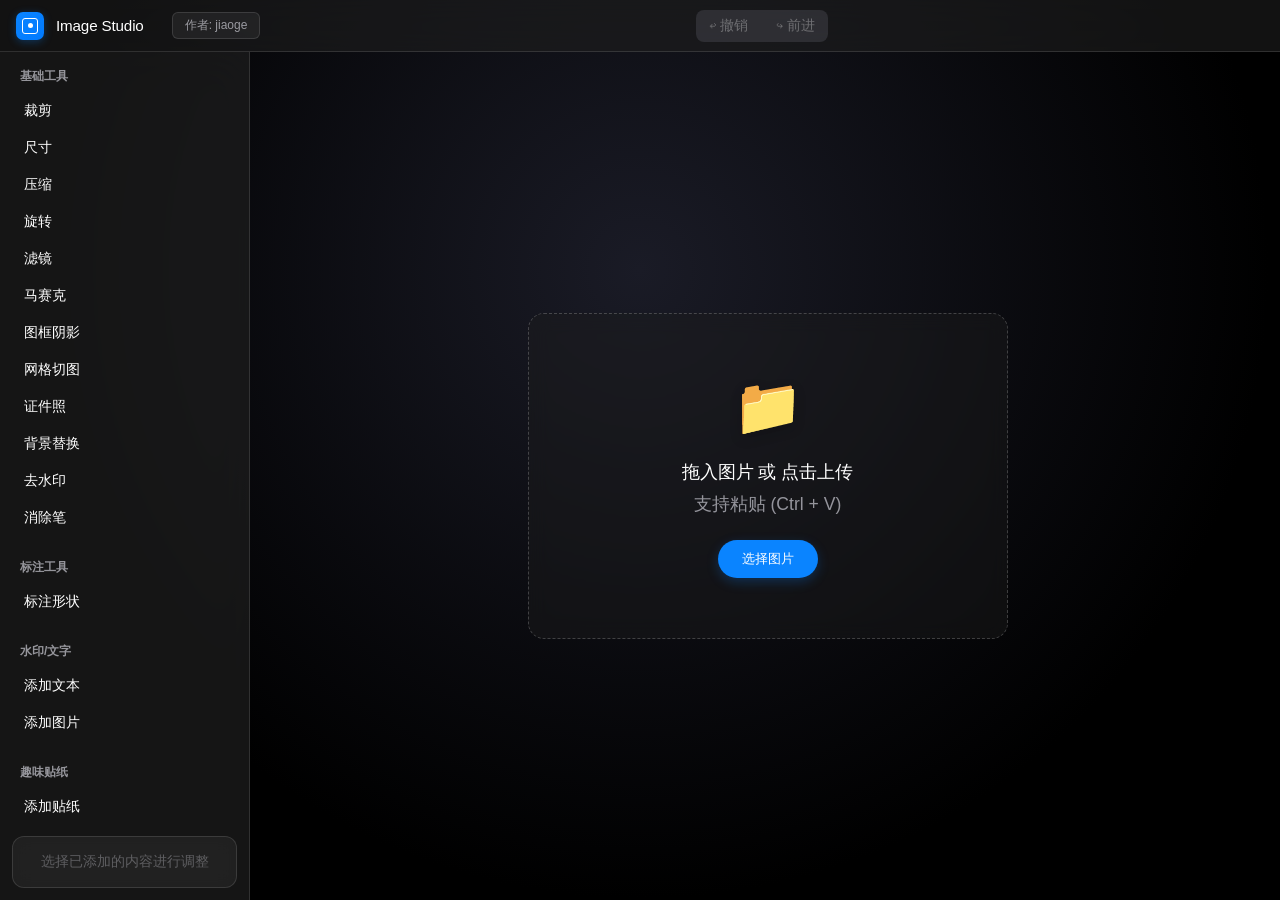
==== commit 7ce5948e: "v2.13.0版本，增加图片压缩功能" ====
--- a/index.html
+++ b/index.html
@@ -64,6 +64,7 @@
                             <!-- Select button removed as per user request -->
                             <button class="tool-btn" data-tool="crop">裁剪</button>
                             <button class="tool-btn" data-tool="resize">尺寸</button>
+                            <button class="tool-btn" data-tool="compress">压缩</button>
                             <button class="tool-btn" data-tool="rotate">旋转</button>
                             <button class="tool-btn" data-tool="filter">滤镜</button>
                             <button class="tool-btn" data-tool="mosaic">马赛克</button>
@@ -96,6 +97,7 @@
                         <div class="tool-group">
                             <h3>批量操作</h3>
                             <button class="tool-btn" data-tool="batch">批量重命名</button>
+                            <button class="tool-btn" data-tool="collage">拼图</button>
                         </div>
                     </div>
 
@@ -277,7 +279,7 @@
                 <h3>📦 批量重命名</h3>
                 <span class="batch-close" id="batch-close">&times;</span>
             </div>
-            
+
             <div class="batch-body">
                 <!-- 上传区域 -->
                 <div class="batch-upload-section">
@@ -303,7 +305,7 @@
                 <!-- 重命名规则 -->
                 <div class="batch-rename-section">
                     <h4>📝 重命名规则</h4>
-                    
+
                     <!-- 前缀/后缀 -->
                     <div class="batch-rename-row">
                         <label class="batch-checkbox">
@@ -312,7 +314,7 @@
                         </label>
                         <input type="text" id="batch-prefix" placeholder="输入前缀" value="image_">
                     </div>
-                    
+
                     <div class="batch-rename-row">
                         <label class="batch-checkbox">
                             <input type="checkbox" id="batch-use-suffix">
@@ -371,6 +373,58 @@
         </div>
     </div>
 
+    <!-- 拼图功能 Modal -->
+    <div id="collage-modal" class="collage-modal" style="display: none;">
+        <div class="collage-modal-content">
+            <div class="collage-header">
+                <h3>🧩 拼图</h3>
+                <span class="collage-close" id="collage-close">&times;</span>
+            </div>
+
+            <div class="collage-body">
+                <!-- 左侧：模板选择 -->
+                <div class="collage-templates">
+                    <h4>📐 选择模板</h4>
+                    <div class="collage-template-grid" id="collage-template-grid">
+                        <!-- 模板将通过 JS 动态生成 -->
+                    </div>
+                </div>
+
+                <!-- 中间：拼图编辑区 -->
+                <div class="collage-editor">
+                    <div class="collage-canvas-container" id="collage-canvas-container">
+                        <canvas id="collage-canvas"></canvas>
+                        <div class="collage-empty-hint" id="collage-empty-hint">
+                            <span>🖼️</span>
+                            <p>点击或拖拽上传图片</p>
+                            <p class="collage-sub-text">最多9张图片</p>
+                        </div>
+                    </div>
+                </div>
+
+                <!-- 右侧：图片列表 -->
+                <div class="collage-images">
+                    <h4>🖼️ 已添加图片 <span id="collage-count">0</span>/9</h4>
+                    <p class="collage-sort-hint">💡 拖拽或点击两张图片交换位置</p>
+                    <div class="collage-upload-area" id="collage-upload-area">
+                        <span>+</span>
+                        <p>点击添加图片</p>
+                        <input type="file" id="collage-file-input" accept="image/*" multiple hidden>
+                    </div>
+                    <div class="collage-image-list" id="collage-image-list">
+                        <!-- 图片列表项将动态插入 -->
+                    </div>
+                </div>
+            </div>
+
+            <!-- 底部操作按钮 -->
+            <div class="collage-footer">
+                <button class="collage-secondary-btn" id="collage-clear">🗑️ 清空</button>
+                <button class="collage-primary-btn" id="collage-download">💾 保存到本地</button>
+            </div>
+        </div>
+    </div>
+
     <!-- 核心逻辑 -->
     <script src="scripts/history.js"></script>
     <!-- ONNX Runtime Web for AI inpainting (WASM-only build) -->
@@ -378,6 +432,7 @@
     <script src="scripts/lama-inpaint.js"></script>
     <script src="scripts/tools.js"></script>
     <script src="scripts/batch.js"></script>
+    <script src="scripts/collage.js"></script>
     <script src="scripts/main.js"></script>
 </body>
 
--- a/styles.css
+++ b/styles.css
@@ -1477,4 +1477,412 @@
 .batch-secondary-btn:disabled {
     opacity: 0.5;
     cursor: not-allowed;
+}
+
+/* ========== 拼图功能样式 ========== */
+.collage-modal {
+    position: fixed;
+    top: 0;
+    left: 0;
+    width: 100%;
+    height: 100%;
+    background: rgba(0, 0, 0, 0.7);
+    display: flex;
+    align-items: center;
+    justify-content: center;
+    z-index: 1000;
+    backdrop-filter: blur(4px);
+}
+
+.collage-modal-content {
+    width: 95%;
+    max-width: 1100px;
+    max-height: 90vh;
+    background: var(--bg-secondary);
+    border-radius: var(--radius-l);
+    display: flex;
+    flex-direction: column;
+    overflow: hidden;
+    box-shadow: 0 20px 60px rgba(0, 0, 0, 0.5);
+}
+
+.collage-header {
+    display: flex;
+    justify-content: space-between;
+    align-items: center;
+    padding: 16px 20px;
+    border-bottom: 1px solid var(--border-color);
+    background: rgba(30, 30, 30, 0.5);
+}
+
+.collage-header h3 {
+    margin: 0;
+    font-size: 18px;
+    font-weight: 600;
+    color: var(--text-main);
+}
+
+.collage-close {
+    font-size: 24px;
+    color: var(--text-muted);
+    cursor: pointer;
+    line-height: 1;
+    transition: color 0.2s;
+}
+
+.collage-close:hover {
+    color: var(--text-main);
+}
+
+.collage-body {
+    display: flex;
+    flex: 1;
+    overflow: hidden;
+    gap: 16px;
+    padding: 16px;
+}
+
+/* 左侧：模板选择 */
+.collage-templates {
+    width: 200px;
+    flex-shrink: 0;
+    overflow-y: auto;
+    max-height: calc(90vh - 120px);
+}
+
+.collage-templates h4 {
+    margin: 0 0 12px 0;
+    font-size: 14px;
+    font-weight: 500;
+    color: var(--text-main);
+}
+
+.collage-template-grid {
+    display: grid;
+    grid-template-columns: repeat(3, 1fr);
+    gap: 6px;
+}
+
+.collage-template-item {
+    background: var(--bg-tertiary);
+    border: 2px solid transparent;
+    border-radius: var(--radius-s);
+    padding: 6px 4px;
+    cursor: pointer;
+    transition: all 0.2s;
+    display: flex;
+    flex-direction: column;
+    align-items: center;
+    gap: 4px;
+}
+
+.collage-template-item:hover {
+    background: rgba(88, 166, 255, 0.1);
+    border-color: var(--accent-color);
+}
+
+.collage-template-item.selected {
+    background: rgba(88, 166, 255, 0.15);
+    border-color: var(--accent-color);
+}
+
+.collage-template-preview {
+    width: 40px;
+    height: 40px;
+}
+
+.collage-template-name {
+    font-size: 11px;
+    color: var(--text-main);
+    font-weight: 500;
+}
+
+/* 中间：编辑区 */
+.collage-editor {
+    flex: 1;
+    display: flex;
+    align-items: center;
+    justify-content: center;
+    background: var(--bg-tertiary);
+    border-radius: var(--radius-m);
+    min-height: 400px;
+}
+
+.collage-canvas-container {
+    position: relative;
+    display: flex;
+    align-items: center;
+    justify-content: center;
+}
+
+#collage-canvas {
+    max-width: 100%;
+    max-height: 500px;
+    border-radius: var(--radius-s);
+    box-shadow: 0 4px 20px rgba(0, 0, 0, 0.3);
+}
+
+.collage-canvas-container.dragover {
+    outline: 2px dashed var(--accent-color);
+    outline-offset: 10px;
+    border-radius: var(--radius-m);
+}
+
+.collage-empty-hint {
+    position: absolute;
+    display: flex;
+    flex-direction: column;
+    align-items: center;
+    justify-content: center;
+    color: var(--text-dim);
+    pointer-events: none;
+}
+
+.collage-empty-hint span {
+    font-size: 48px;
+    margin-bottom: 12px;
+}
+
+.collage-empty-hint p {
+    margin: 0;
+    font-size: 14px;
+}
+
+.collage-sub-text {
+    font-size: 12px !important;
+    color: var(--text-muted) !important;
+    margin-top: 4px !important;
+}
+
+/* 右侧：图片列表 */
+.collage-images {
+    width: 200px;
+    flex-shrink: 0;
+    display: flex;
+    flex-direction: column;
+    position: relative;
+}
+
+.collage-images h4 {
+    margin: 0 0 12px 0;
+    font-size: 14px;
+    font-weight: 500;
+    color: var(--text-main);
+}
+
+.collage-images h4 span {
+    color: var(--accent-color);
+    font-weight: 600;
+}
+
+.collage-sort-hint {
+    margin: -8px 0 12px 0;
+    font-size: 11px;
+    color: var(--text-dim);
+}
+
+.collage-upload-area {
+    background: var(--bg-tertiary);
+    border: 2px dashed var(--border-color);
+    border-radius: var(--radius-m);
+    padding: 20px;
+    text-align: center;
+    cursor: pointer;
+    transition: all 0.2s;
+    margin-bottom: 12px;
+}
+
+.collage-upload-area:hover {
+    border-color: var(--accent-color);
+    background: rgba(88, 166, 255, 0.05);
+}
+
+.collage-upload-area span {
+    font-size: 24px;
+    color: var(--text-muted);
+    display: block;
+    margin-bottom: 8px;
+}
+
+.collage-upload-area p {
+    margin: 0;
+    font-size: 12px;
+    color: var(--text-muted);
+}
+
+.collage-image-list {
+    flex: 1;
+    overflow-y: auto;
+    display: grid;
+    grid-template-columns: repeat(2, 1fr);
+    gap: 8px;
+    align-content: start;
+}
+
+.collage-image-item {
+    position: relative;
+    aspect-ratio: 1;
+    border-radius: var(--radius-s);
+    overflow: hidden;
+    cursor: grab;
+    border: 2px solid transparent;
+    transition: all 0.2s;
+}
+
+.collage-image-item:hover {
+    border-color: var(--accent-color);
+}
+
+.collage-image-item.dragging {
+    opacity: 0.5;
+    cursor: grabbing;
+}
+
+.collage-image-item img {
+    width: 100%;
+    height: 100%;
+    object-fit: cover;
+}
+
+.collage-image-number {
+    position: absolute;
+    bottom: 4px;
+    left: 4px;
+    background: rgba(0, 0, 0, 0.6);
+    color: white;
+    font-size: 10px;
+    padding: 2px 6px;
+    border-radius: 4px;
+}
+
+.collage-image-remove {
+    position: absolute;
+    top: 4px;
+    right: 4px;
+    width: 20px;
+    height: 20px;
+    background: rgba(255, 59, 48, 0.9);
+    color: white;
+    border: none;
+    border-radius: 50%;
+    cursor: pointer;
+    font-size: 14px;
+    line-height: 1;
+    display: flex;
+    align-items: center;
+    justify-content: center;
+    opacity: 0;
+    transition: opacity 0.2s;
+}
+
+.collage-image-item:hover .collage-image-remove {
+    opacity: 1;
+}
+
+/* 选中交换状态 */
+.collage-image-item.selected-swap {
+    border-color: #10b981;
+    box-shadow: 0 0 0 3px rgba(16, 185, 129, 0.3);
+}
+
+.collage-image-item.selected-swap .collage-swap-hint {
+    display: block;
+    background: #10b981;
+}
+
+.collage-swap-hint {
+    position: absolute;
+    bottom: 0;
+    left: 0;
+    right: 0;
+    background: rgba(88, 166, 255, 0.9);
+    color: white;
+    font-size: 11px;
+    padding: 3px 0;
+    text-align: center;
+    display: none;
+}
+
+.collage-image-item:hover .collage-swap-hint {
+    display: block;
+}
+
+/* 交换提示通知 */
+.collage-swap-notification {
+    position: absolute;
+    bottom: 60px;
+    left: 50%;
+    transform: translateX(-50%);
+    background: var(--accent-gradient);
+    color: white;
+    padding: 8px 16px;
+    border-radius: var(--radius-m);
+    font-size: 12px;
+    white-space: nowrap;
+    z-index: 10;
+    animation: fadeInUp 0.3s ease;
+}
+
+@keyframes fadeInUp {
+    from {
+        opacity: 0;
+        transform: translateX(-50%) translateY(10px);
+    }
+    to {
+        opacity: 1;
+        transform: translateX(-50%) translateY(0);
+    }
+}
+
+/* 底部按钮 */
+.collage-footer {
+    display: flex;
+    justify-content: flex-end;
+    gap: 12px;
+    padding: 16px 20px;
+    border-top: 1px solid var(--border-color);
+    background: rgba(30, 30, 30, 0.5);
+}
+
+.collage-primary-btn,
+.collage-secondary-btn {
+    padding: 10px 20px;
+    border-radius: var(--radius-m);
+    font-size: 14px;
+    font-weight: 500;
+    cursor: pointer;
+    transition: all 0.2s;
+    border: none;
+    font-family: var(--font-stack);
+}
+
+.collage-primary-btn {
+    background: var(--accent-gradient);
+    color: white;
+}
+
+.collage-primary-btn:hover {
+    opacity: 0.9;
+    transform: translateY(-1px);
+}
+
+.collage-primary-btn:disabled {
+    opacity: 0.5;
+    cursor: not-allowed;
+    transform: none;
+}
+
+.collage-secondary-btn {
+    background: rgba(118, 118, 128, 0.2);
+    color: var(--text-main);
+    border: 1px solid var(--border-color);
+}
+
+.collage-secondary-btn:hover {
+    background: rgba(118, 118, 128, 0.3);
+}
+
+.collage-secondary-btn:disabled {
+    opacity: 0.5;
+    cursor: not-allowed;
 }
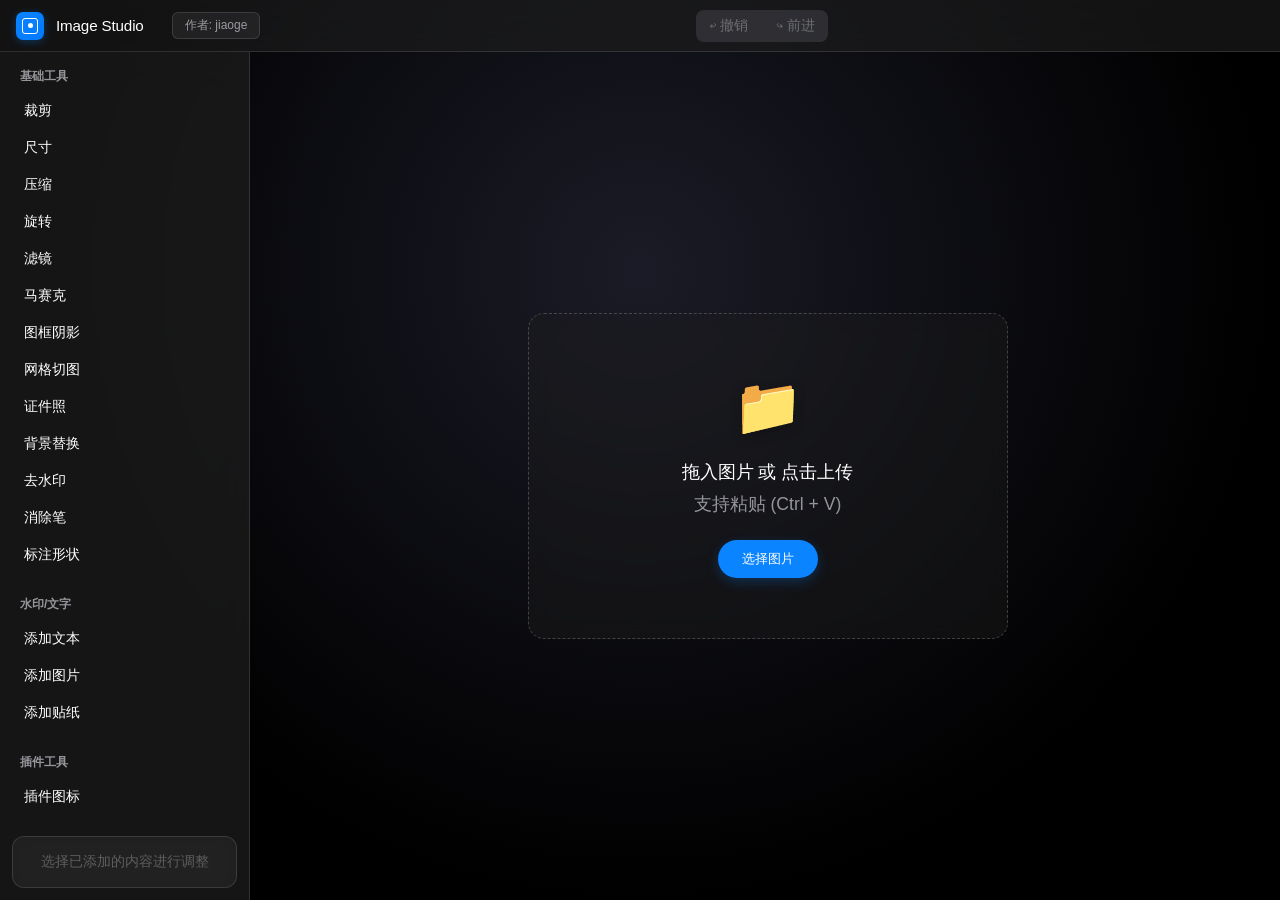
==== commit 078b2173: "v2.14.0: add preset filters and optimize navigation" ====
--- a/index.html
+++ b/index.html
@@ -74,18 +74,12 @@
                             <button class="tool-btn" data-tool="ai-background">背景替换</button>
                             <button class="tool-btn" data-tool="remove-watermark">去水印</button>
                             <button class="tool-btn" data-tool="magic-eraser">消除笔</button>
-                        </div>
-                        <div class="tool-group">
-                            <h3>标注工具</h3>
                             <button class="tool-btn" data-tool="shape">标注形状</button>
                         </div>
                         <div class="tool-group">
                             <h3>水印/文字</h3>
                             <button class="tool-btn" data-tool="text">添加文本</button>
                             <button class="tool-btn" data-tool="image-watermark">添加图片</button>
-                        </div>
-                        <div class="tool-group">
-                            <h3>趣味贴纸</h3>
                             <button class="tool-btn" data-tool="sticker">添加贴纸</button>
                         </div>
                         <div class="tool-group">
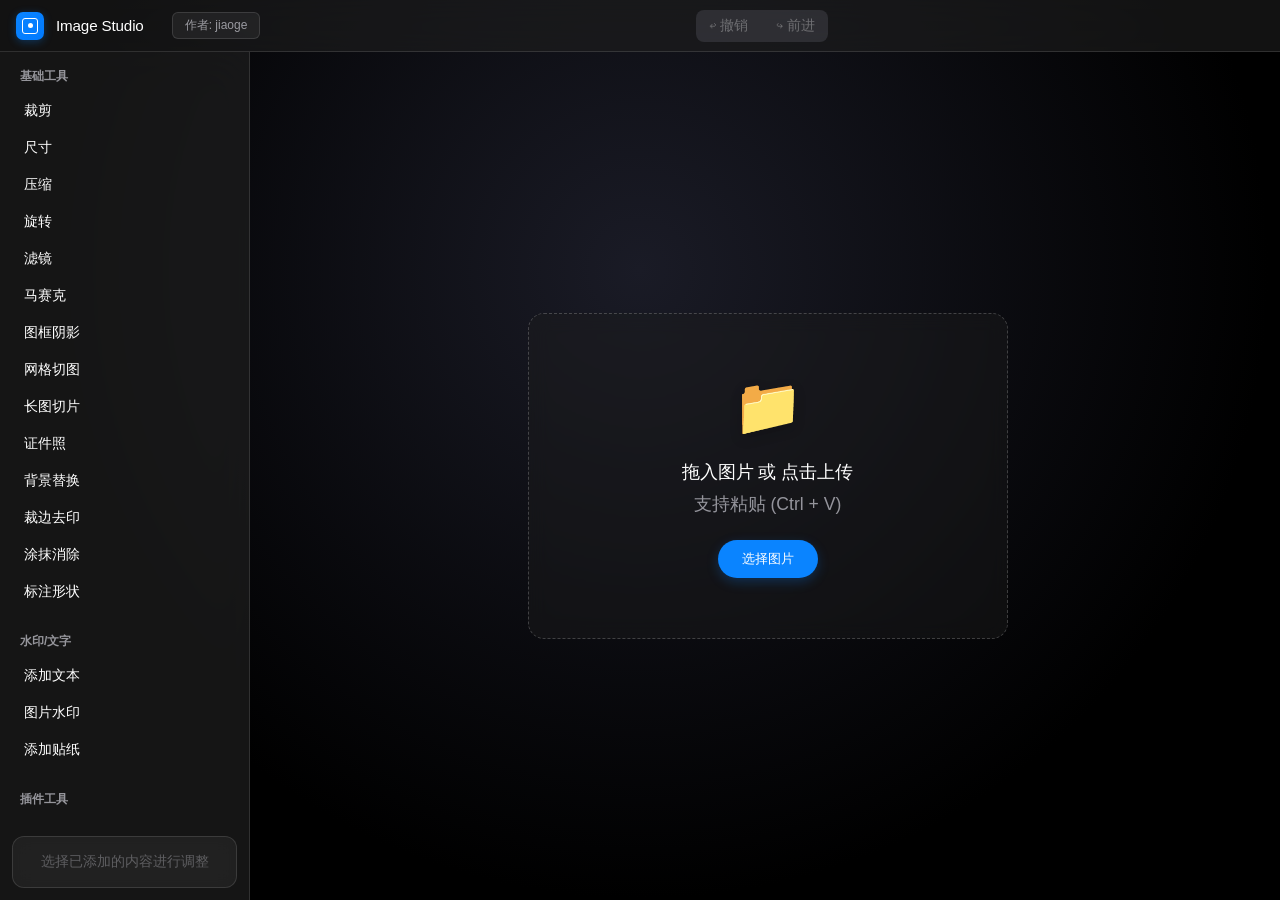
==== commit e74d0366: "feat: improve editor workflow and crop presets" ====
--- a/index.html
+++ b/index.html
@@ -69,17 +69,18 @@
                             <button class="tool-btn" data-tool="filter">滤镜</button>
                             <button class="tool-btn" data-tool="mosaic">马赛克</button>
                             <button class="tool-btn" data-tool="frame">图框阴影</button>
-                            <button class="tool-btn" data-tool="grid-slice">网格切图</button>
+                            <button class="tool-btn" data-tool="grid-slice" title="把单张图片平均切成宫格">网格切图</button>
+                            <button class="tool-btn" data-tool="long-slice" title="把长图按高度拆成多张连续图片">长图切片</button>
                             <button class="tool-btn" data-tool="id-photo">证件照</button>
                             <button class="tool-btn" data-tool="ai-background">背景替换</button>
-                            <button class="tool-btn" data-tool="remove-watermark">去水印</button>
-                            <button class="tool-btn" data-tool="magic-eraser">消除笔</button>
+                            <button class="tool-btn" data-tool="remove-watermark" title="适合去除边缘、角落一类的水印">裁边去印</button>
+                            <button class="tool-btn" data-tool="magic-eraser" title="适合涂抹消除画面中的局部区域">涂抹消除</button>
                             <button class="tool-btn" data-tool="shape">标注形状</button>
                         </div>
                         <div class="tool-group">
                             <h3>水印/文字</h3>
                             <button class="tool-btn" data-tool="text">添加文本</button>
-                            <button class="tool-btn" data-tool="image-watermark">添加图片</button>
+                            <button class="tool-btn" data-tool="image-watermark" title="插入 Logo 或图片作为水印">图片水印</button>
                             <button class="tool-btn" data-tool="sticker">添加贴纸</button>
                         </div>
                         <div class="tool-group">
@@ -90,6 +91,7 @@
                         </div>
                         <div class="tool-group">
                             <h3>批量操作</h3>
+                            <button class="tool-btn" data-tool="batch-processor">⚡ 批量处理</button>
                             <button class="tool-btn" data-tool="batch">批量重命名</button>
                             <button class="tool-btn" data-tool="collage">拼图</button>
                         </div>
@@ -205,29 +207,27 @@
     <div id="aigen-config-modal" class="ocr-modal" style="display: none;">
         <div class="ocr-modal-content">
             <span class="ocr-close" id="aigen-config-close">&times;</span>
-            <h3>🎨 ModelScope AI 生图配置</h3>
+            <h3>🎨 Gemini AI 生图配置</h3>
 
             <div class="ocr-form">
                 <div class="ocr-form-group">
-                    <label for="aigen-api-token">API Token</label>
-                    <input type="password" id="aigen-api-token" placeholder="请输入 ModelScope API Token">
+                    <label for="aigen-api-token">API Key</label>
+                    <input type="password" id="aigen-api-token" placeholder="请输入 Gemini API Key">
                 </div>
                 <button id="aigen-save-config" class="ocr-primary-btn">保存配置</button>
             </div>
 
             <div class="ocr-help-section">
                 <div class="ocr-help-toggle" id="aigen-help-toggle">
-                    <span>📖 如何获取 API Token？</span>
+                    <span>📖 如何获取 API Key？</span>
                     <span class="ocr-toggle-icon">▼</span>
                 </div>
                 <div class="ocr-help-content" id="aigen-help-content" style="display: none;">
                     <ol>
-                        <li>访问 <a href="https://modelscope.cn/" target="_blank">ModelScope 官网</a></li>
-                        <li>注册/登录 ModelScope 账号</li>
-                        <li>点击右上角头像，进入「我的主页」</li>
-                        <li>在左侧菜单点击「访问令牌」</li>
-                        <li>点击「创建新的访问令牌」</li>
-                        <li>复制 Token 填入上方配置框</li>
+                        <li>访问 <a href="https://aistudio.google.com/app/apikey" target="_blank">Google AI Studio</a></li>
+                        <li>登录 Google 账号并创建 API Key</li>
+                        <li>复制 API Key 填入上方配置框</li>
+                        <li>返回编辑器点击「AI生图」即可开始生成</li>
                     </ol>
                 </div>
             </div>
@@ -235,11 +235,11 @@
             <div class="ocr-security-notice">
                 <h4>⚠️ 安全提示</h4>
                 <ul>
-                    <li>Token 仅存储在浏览器本地，不会上传到任何服务器</li>
-                    <li>请勿将 Token 分享给他人</li>
+                    <li>API Key 仅存储在浏览器本地，不会上传到任何服务器</li>
+                    <li>请勿将 API Key 分享给他人</li>
                     <li>建议仅在个人设备上使用此功能</li>
-                    <li>如怀疑 Token 泄露，请立即在 ModelScope 控制台重置</li>
-                    <li>ModelScope 图像生成服务可能产生费用，请合理使用</li>
+                    <li>如怀疑 API Key 泄露，请立即在 Google AI Studio 中重置</li>
+                    <li>Gemini 图像生成服务可能产生费用，请合理使用</li>
                 </ul>
             </div>
         </div>
@@ -419,6 +419,254 @@
         </div>
     </div>
 
+    <!-- 批量处理中心 Modal -->
+    <div id="batch-processor-modal" class="batch-modal" style="display: none;">
+        <style>
+            #batch-processor-modal .batch-tool-btn:hover {
+                transform: translateY(-2px);
+                box-shadow: 0 4px 12px rgba(0,0,0,0.3);
+            }
+            #batch-processor-modal .batch-tool-btn.active:hover {
+                transform: translateY(-2px);
+                box-shadow: 0 4px 12px rgba(26, 115, 232, 0.4);
+            }
+        </style>
+        <div class="batch-modal-content" style="max-width: 900px; max-height: 85vh;">
+            <div class="batch-header">
+                <h3>⚡ 批量处理中心</h3>
+                <span class="batch-close" id="batch-processor-close">&times;</span>
+            </div>
+
+            <div class="batch-body" style="flex-direction: column;">
+                <!-- 上方：工具选择 -->
+                <div class="batch-rename-section" style="width: 100%; margin-bottom: 15px;">
+                    <h4>🛠️ 选择工具</h4>
+                    <div class="batch-rename-row" style="display: flex; gap: 8px; flex-wrap: wrap;">
+                        <button class="batch-tool-btn active" data-tool="compress" style="flex: 1; min-width: 80px; padding: 10px 8px; background: #1a73e8; color: white; border: none; border-radius: 6px; cursor: pointer; text-align: center; font-size: 12px; display: flex; flex-direction: column; align-items: center; gap: 3px; transition: all 0.2s;">
+                            <span style="font-size: 16px;">🗜️</span>
+                            <span>压缩</span>
+                        </button>
+                        <button class="batch-tool-btn" data-tool="resize" style="flex: 1; min-width: 80px; padding: 10px 8px; background: #2d2d2d; color: white; border: none; border-radius: 6px; cursor: pointer; text-align: center; font-size: 12px; display: flex; flex-direction: column; align-items: center; gap: 3px; transition: all 0.2s;">
+                            <span style="font-size: 16px;">📐</span>
+                            <span>尺寸</span>
+                        </button>
+                        <button class="batch-tool-btn" data-tool="crop" style="flex: 1; min-width: 80px; padding: 10px 8px; background: #2d2d2d; color: white; border: none; border-radius: 6px; cursor: pointer; text-align: center; font-size: 12px; display: flex; flex-direction: column; align-items: center; gap: 3px; transition: all 0.2s;">
+                            <span style="font-size: 16px;">✂️</span>
+                            <span>裁剪</span>
+                        </button>
+                        <button class="batch-tool-btn" data-tool="rotate" style="flex: 1; min-width: 80px; padding: 10px 8px; background: #2d2d2d; color: white; border: none; border-radius: 6px; cursor: pointer; text-align: center; font-size: 12px; display: flex; flex-direction: column; align-items: center; gap: 3px; transition: all 0.2s;">
+                            <span style="font-size: 16px;">🔄</span>
+                            <span>旋转</span>
+                        </button>
+                        <button class="batch-tool-btn" data-tool="format" style="flex: 1; min-width: 80px; padding: 10px 8px; background: #2d2d2d; color: white; border: none; border-radius: 6px; cursor: pointer; text-align: center; font-size: 12px; display: flex; flex-direction: column; align-items: center; gap: 3px; transition: all 0.2s;">
+                            <span style="font-size: 16px;">🖼️</span>
+                            <span>格式</span>
+                        </button>
+                        <button class="batch-tool-btn" data-tool="frame" style="flex: 1; min-width: 80px; padding: 10px 8px; background: #2d2d2d; color: white; border: none; border-radius: 6px; cursor: pointer; text-align: center; font-size: 12px; display: flex; flex-direction: column; align-items: center; gap: 3px; transition: all 0.2s;">
+                            <span style="font-size: 16px;">🎨</span>
+                            <span>图框</span>
+                        </button>
+                        <button class="batch-tool-btn" data-tool="text" style="flex: 1; min-width: 80px; padding: 10px 8px; background: #2d2d2d; color: white; border: none; border-radius: 6px; cursor: pointer; text-align: center; font-size: 12px; display: flex; flex-direction: column; align-items: center; gap: 3px; transition: all 0.2s;">
+                            <span style="font-size: 16px;">📝</span>
+                            <span>文字</span>
+                        </button>
+                    </div>
+                </div>
+
+                <!-- 下方：左右分栏（图片列表 + 参数设置） -->
+                <div style="display: flex; gap: 20px; flex: 1;">
+                    <!-- 左侧：图片列表 -->
+                    <div class="batch-list-section" id="batch-processor-list-section" style="flex: 1; min-width: 300px;">
+                    <!-- 上传区域 -->
+                    <div class="batch-upload-area" id="batch-processor-upload-area" style="margin-bottom: 15px;">
+                        <span class="batch-upload-icon">📁</span>
+                        <p>点击或拖拽上传图片</p>
+                        <p class="batch-sub-text">支持多选，可同时上传多张图片</p>
+                        <input type="file" id="batch-processor-file-input" accept="image/*" multiple hidden>
+                    </div>
+
+                    <!-- 图片列表 -->
+                    <div id="batch-processor-list-container" style="display: none;">
+                        <div class="batch-list-header">
+                            <span>已选择 <strong id="batch-processor-count">0</strong> 张图片</span>
+                            <button class="batch-clear-btn" id="batch-processor-clear">清空</button>
+                        </div>
+                        <div class="batch-list-container" id="batch-processor-image-list" style="max-height: 300px; overflow-y: auto;">
+                            <!-- 图片列表项将动态插入 -->
+                        </div>
+                    </div>
+                </div>
+
+                <!-- 右侧：工具参数 -->
+                <div class="batch-rename-section" style="width: 250px; flex-shrink: 0;">
+                    <h4>⚙️ 参数设置</h4>
+                    <div id="batch-processor-params">
+                        <!-- 压缩参数 -->
+                        <div class="batch-processor-tool-params" data-tool="compress">
+                            <div class="batch-rename-row" style="flex-direction: column; align-items: flex-start;">
+                                <label style="font-size: 12px; color: #888; margin-bottom: 5px;">输出格式</label>
+                                <select id="bp-compress-format" style="width: 100%; padding: 6px; background: #2d2d2d; color: white; border: 1px solid #333; border-radius: 4px;">
+                                    <option value="image/jpeg">JPEG</option>
+                                    <option value="image/webp">WebP</option>
+                                </select>
+                            </div>
+                            <div class="batch-rename-row" style="flex-direction: column; align-items: flex-start; margin-top: 12px;">
+                                <label style="font-size: 12px; color: #888; margin-bottom: 5px;">压缩质量: <span id="bp-compress-quality-value" style="color: #1a73e8;">80%</span></label>
+                                <input type="range" id="bp-compress-quality" min="10" max="100" value="80" style="width: 100%;">
+                            </div>
+                        </div>
+
+                        <!-- 尺寸参数 -->
+                        <div class="batch-processor-tool-params" data-tool="resize" style="display: none;">
+                            <div class="batch-rename-row" style="flex-direction: column; align-items: flex-start;">
+                                <label style="font-size: 12px; color: #888; margin-bottom: 5px;">调整方式</label>
+                                <select id="bp-resize-mode" style="width: 100%; padding: 6px; background: #2d2d2d; color: white; border: 1px solid #333; border-radius: 4px;">
+                                    <option value="width">指定宽度</option>
+                                    <option value="height">指定高度</option>
+                                    <option value="percent">百分比缩放</option>
+                                </select>
+                            </div>
+                            <div class="batch-rename-row" style="flex-direction: column; align-items: flex-start; margin-top: 12px;">
+                                <label style="font-size: 12px; color: #888; margin-bottom: 5px;">数值</label>
+                                <input type="number" id="bp-resize-value" value="800" style="width: 100%; padding: 6px; background: #2d2d2d; color: white; border: 1px solid #333; border-radius: 4px;">
+                            </div>
+                        </div>
+
+                        <!-- 旋转参数 -->
+                        <div class="batch-processor-tool-params" data-tool="rotate" style="display: none;">
+                            <div class="batch-rename-row" style="flex-direction: column; align-items: flex-start;">
+                                <label style="font-size: 12px; color: #888; margin-bottom: 5px;">旋转角度</label>
+                                <select id="bp-rotate-angle" style="width: 100%; padding: 6px; background: #2d2d2d; color: white; border: 1px solid #333; border-radius: 4px;">
+                                    <option value="90">顺时针 90°</option>
+                                    <option value="-90">逆时针 90°</option>
+                                    <option value="180">180°</option>
+                                </select>
+                            </div>
+                        </div>
+
+                        <!-- 格式转换参数 -->
+                        <div class="batch-processor-tool-params" data-tool="format" style="display: none;">
+                            <div class="batch-rename-row" style="flex-direction: column; align-items: flex-start;">
+                                <label style="font-size: 12px; color: #888; margin-bottom: 5px;">目标格式</label>
+                                <select id="bp-target-format" style="width: 100%; padding: 6px; background: #2d2d2d; color: white; border: 1px solid #333; border-radius: 4px;">
+                                    <option value="image/jpeg">JPEG</option>
+                                    <option value="image/png">PNG</option>
+                                    <option value="image/webp">WebP</option>
+                                </select>
+                            </div>
+                            <div class="batch-rename-row" style="flex-direction: column; align-items: flex-start; margin-top: 12px;">
+                                <label style="font-size: 12px; color: #888; margin-bottom: 5px;">质量 (JPEG/WebP): <span id="bp-format-quality-value" style="color: #1a73e8;">90%</span></label>
+                                <input type="range" id="bp-format-quality" min="10" max="100" value="90" style="width: 100%;">
+                            </div>
+                        </div>
+
+                        <!-- 裁剪参数 -->
+                        <div class="batch-processor-tool-params" data-tool="crop" style="display: none;">
+                            <div class="batch-rename-row" style="flex-direction: column; align-items: flex-start;">
+                                <label style="font-size: 12px; color: #888; margin-bottom: 5px;">裁剪比例</label>
+                                <select id="bp-crop-ratio" style="width: 100%; padding: 6px; background: #2d2d2d; color: white; border: 1px solid #333; border-radius: 4px;">
+                                    <option value="1:1">1:1 正方形</option>
+                                    <option value="4:3">4:3 标准</option>
+                                    <option value="3:4">3:4 竖版</option>
+                                    <option value="16:9">16:9 宽屏</option>
+                                    <option value="9:16">9:16 手机</option>
+                                </select>
+                            </div>
+                            <div class="batch-rename-row" style="flex-direction: column; align-items: flex-start; margin-top: 12px;">
+                                <label style="font-size: 12px; color: #888; margin-bottom: 5px;">输出格式</label>
+                                <select id="bp-crop-format" style="width: 100%; padding: 6px; background: #2d2d2d; color: white; border: 1px solid #333; border-radius: 4px;">
+                                    <option value="image/jpeg">JPEG</option>
+                                    <option value="image/png">PNG</option>
+                                    <option value="image/webp">WebP</option>
+                                </select>
+                            </div>
+                            <div class="batch-rename-row" style="flex-direction: column; align-items: flex-start; margin-top: 12px;">
+                                <label style="font-size: 12px; color: #888; margin-bottom: 5px;">质量: <span id="bp-crop-quality-value" style="color: #1a73e8;">95%</span></label>
+                                <input type="range" id="bp-crop-quality" min="10" max="100" value="95" style="width: 100%;">
+                            </div>
+                        </div>
+
+                        <!-- 图框阴影参数 -->
+                        <div class="batch-processor-tool-params" data-tool="frame" style="display: none;">
+                            <div class="batch-rename-row" style="flex-direction: column; align-items: flex-start;">
+                                <label style="font-size: 12px; color: #888; margin-bottom: 5px;">图框类型</label>
+                                <select id="bp-frame-type" style="width: 100%; padding: 6px; background: #2d2d2d; color: white; border: 1px solid #333; border-radius: 4px;">
+                                    <option value="white">简约白边</option>
+                                    <option value="black">简约黑边</option>
+                                    <option value="polaroid">拍立得</option>
+                                    <option value="film">胶片边框</option>
+                                    <option value="gradient">渐变边框</option>
+                                    <option value="vintage">复古相框</option>
+                                </select>
+                            </div>
+                            <div class="batch-rename-row" style="flex-direction: column; align-items: flex-start; margin-top: 12px;">
+                                <label style="font-size: 12px; color: #888; margin-bottom: 5px;">边框宽度: <span id="bp-frame-width-value" style="color: #1a73e8;">30px</span></label>
+                                <input type="range" id="bp-frame-width" min="10" max="100" value="30" style="width: 100%;">
+                            </div>
+                            <div class="batch-rename-row" style="flex-direction: column; align-items: flex-start; margin-top: 12px;">
+                                <label style="font-size: 12px; color: #888; margin-bottom: 5px;">输出格式</label>
+                                <select id="bp-frame-format" style="width: 100%; padding: 6px; background: #2d2d2d; color: white; border: 1px solid #333; border-radius: 4px;">
+                                    <option value="image/jpeg">JPEG</option>
+                                    <option value="image/png">PNG</option>
+                                    <option value="image/webp">WebP</option>
+                                </select>
+                            </div>
+                        </div>
+
+                        <!-- 添加文本参数 -->
+                        <div class="batch-processor-tool-params" data-tool="text" style="display: none;">
+                            <div class="batch-rename-row" style="flex-direction: column; align-items: flex-start;">
+                                <label style="font-size: 12px; color: #888; margin-bottom: 5px;">文本内容</label>
+                                <input type="text" id="bp-text-content" placeholder="输入要添加的文字" style="width: 100%; padding: 6px; background: #2d2d2d; color: white; border: 1px solid #333; border-radius: 4px; font-size: 13px;">
+                            </div>
+                            <div class="batch-rename-row" style="flex-direction: column; align-items: flex-start; margin-top: 12px;">
+                                <label style="font-size: 12px; color: #888; margin-bottom: 5px;">位置</label>
+                                <select id="bp-text-position" style="width: 100%; padding: 6px; background: #2d2d2d; color: white; border: 1px solid #333; border-radius: 4px;">
+                                    <option value="bottom-right">右下角</option>
+                                    <option value="bottom-left">左下角</option>
+                                    <option value="top-right">右上角</option>
+                                    <option value="top-left">左上角</option>
+                                    <option value="center">居中</option>
+                                </select>
+                            </div>
+                            <div class="batch-rename-row" style="flex-direction: column; align-items: flex-start; margin-top: 12px;">
+                                <label style="font-size: 12px; color: #888; margin-bottom: 5px;">字体大小: <span id="bp-text-size-value" style="color: #1a73e8;">24px</span></label>
+                                <input type="range" id="bp-text-size" min="12" max="72" value="24" style="width: 100%;">
+                            </div>
+                            <div class="batch-rename-row" style="flex-direction: column; align-items: flex-start; margin-top: 12px;">
+                                <label style="font-size: 12px; color: #888; margin-bottom: 5px;">文字颜色</label>
+                                <input type="color" id="bp-text-color" value="#ffffff" style="width: 100%; height: 35px; border: 1px solid #333; border-radius: 4px; background: #2d2d2d; cursor: pointer;">
+                            </div>
+                            <div class="batch-rename-row" style="flex-direction: column; align-items: flex-start; margin-top: 12px;">
+                                <label style="font-size: 12px; color: #888; margin-bottom: 5px;">输出格式</label>
+                                <select id="bp-text-format" style="width: 100%; padding: 6px; background: #2d2d2d; color: white; border: 1px solid #333; border-radius: 4px;">
+                                    <option value="image/jpeg">JPEG</option>
+                                    <option value="image/png">PNG</option>
+                                    <option value="image/webp">WebP</option>
+                                </select>
+                            </div>
+                        </div>
+                    </div>
+
+                    <!-- 进度显示 -->
+                    <div id="batch-processor-progress" style="display: none; margin-top: 20px;">
+                        <div style="background: #333; border-radius: 4px; height: 8px; overflow: hidden;">
+                            <div id="batch-processor-progress-bar" style="background: linear-gradient(90deg, #1a73e8, #4a9eff); height: 100%; width: 0%; transition: width 0.3s;"></div>
+                        </div>
+                        <p id="batch-processor-progress-text" style="font-size: 12px; color: #888; margin-top: 8px; text-align: center;">准备中...</p>
+                    </div>
+                </div>
+            </div>
+            </div>
+
+            <!-- 底部操作按钮 -->
+            <div class="batch-footer">
+                <button class="batch-secondary-btn" id="batch-processor-export" disabled>📦 导出 ZIP</button>
+                <button class="batch-primary-btn" id="batch-processor-start" disabled>⚡ 开始处理</button>
+            </div>
+        </div>
+    </div>
+
     <!-- 核心逻辑 -->
     <script src="scripts/history.js"></script>
     <!-- ONNX Runtime Web for AI inpainting (WASM-only build) -->
@@ -427,7 +675,8 @@
     <script src="scripts/tools.js"></script>
     <script src="scripts/batch.js"></script>
     <script src="scripts/collage.js"></script>
+    <script src="scripts/batch-processor.js"></script>
     <script src="scripts/main.js"></script>
 </body>
 
-</html>+</html>
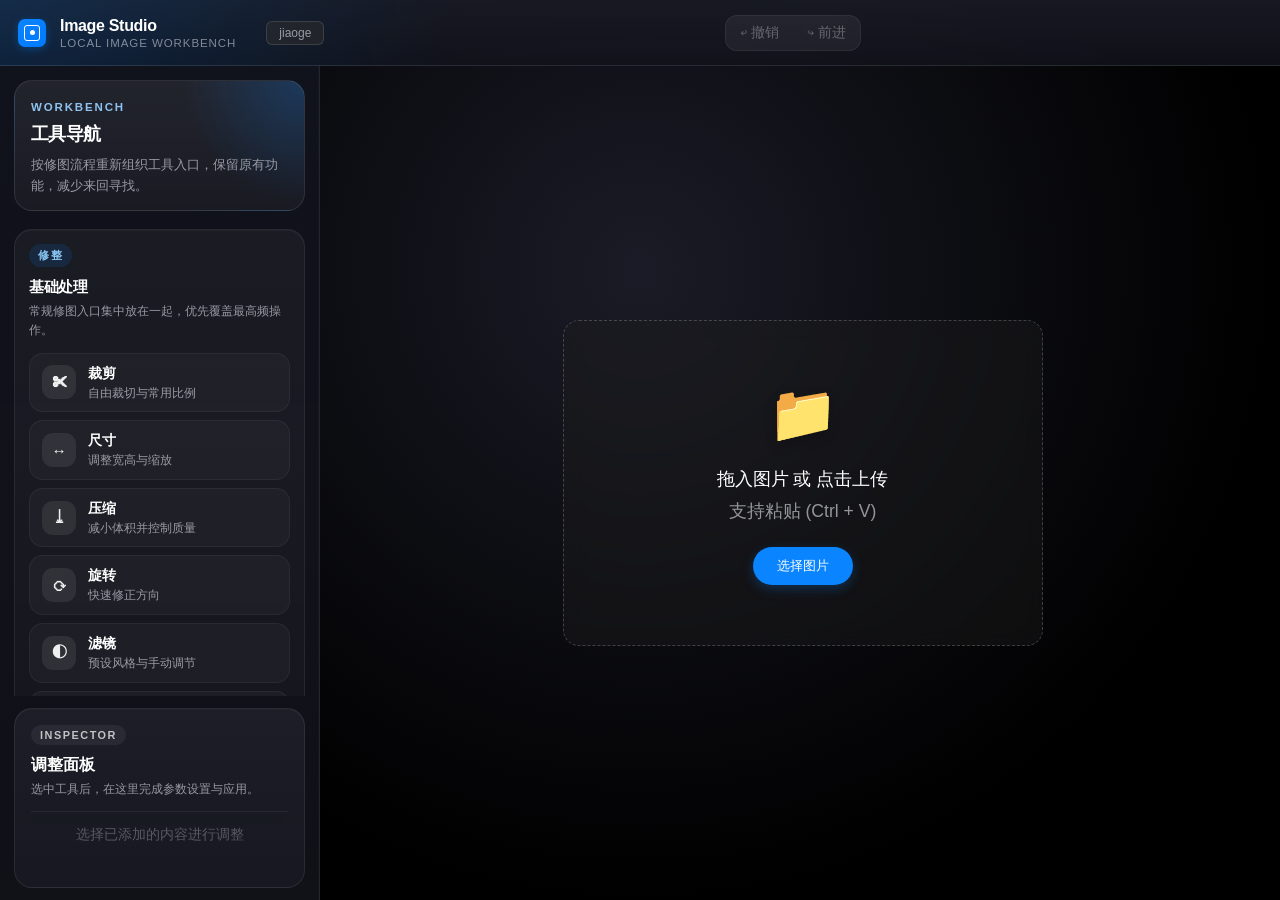
==== commit d80c99fd: "Update docs and release notes for v2.17.0" ====
--- a/index.html
+++ b/index.html
@@ -27,7 +27,10 @@
         <header class="top-nav">
             <div class="logo-area">
                 <div class="logo-icon"></div>
-                <h1>Image Studio</h1>
+                <div class="logo-copy">
+                    <h1>Image Studio</h1>
+                    <span class="logo-subtitle">Local Image Workbench</span>
+                </div>
                 <span class="author-credit" id="author-credit">作者: jiaoge</span>
             </div>
             <div class="action-history">
@@ -58,6 +61,11 @@
             <!-- 左侧工具栏 -->
             <aside class="sidebar" id="sidebar">
                 <div class="sidebar-content">
+                    <div class="sidebar-intro">
+                        <span class="sidebar-kicker">Workbench</span>
+                        <h2>工具导航</h2>
+                        <p>按修图流程重新组织工具入口，保留原有功能，减少来回寻找。</p>
+                    </div>
                     <div class="tool-list">
                         <div class="tool-group">
                             <h3>基础工具</h3>
--- a/styles.css
+++ b/styles.css
@@ -52,23 +52,26 @@
 
 /* 顶部导航栏 - Glassmorphism */
 .top-nav {
-    height: 52px;
-    background: var(--bg-header);
+    min-height: 66px;
+    background:
+        radial-gradient(circle at top left, rgba(10, 132, 255, 0.18), transparent 35%),
+        linear-gradient(180deg, rgba(24, 26, 36, 0.94), rgba(18, 19, 27, 0.84));
     backdrop-filter: var(--glass-blur);
     -webkit-backdrop-filter: var(--glass-blur);
-    border-bottom: 1px solid var(--border-color);
+    border-bottom: 1px solid rgba(255, 255, 255, 0.08);
     display: flex;
     align-items: center;
     justify-content: space-between;
-    padding: 0 16px;
+    padding: 10px 18px;
     z-index: 100;
     position: relative;
+    gap: 16px;
 }
 
 .logo-area {
     display: flex;
     align-items: center;
-    gap: 12px;
+    gap: 14px;
 }
 
 .logo-icon {
@@ -101,18 +104,43 @@
 }
 
 .logo-area h1 {
-    font-size: 0.95rem;
-    font-weight: 500;
-    letter-spacing: -0.01em;
-    color: var(--text-main);
+    font-size: 1rem;
+    font-weight: 650;
+    letter-spacing: -0.02em;
+    color: var(--text-main);
+}
+
+.logo-copy {
+    display: flex;
+    flex-direction: column;
+    gap: 2px;
+}
+
+.logo-subtitle {
+    font-size: 0.72rem;
+    color: rgba(235, 235, 245, 0.52);
+    letter-spacing: 0.08em;
+    text-transform: uppercase;
+}
+
+.author-credit {
+    display: inline-flex;
+    align-items: center;
+    padding: 4px 10px;
+    border-radius: 999px;
+    background: rgba(255, 255, 255, 0.06);
+    border: 1px solid rgba(255, 255, 255, 0.08);
+    color: rgba(235, 235, 245, 0.72);
+    font-size: 0.78rem;
 }
 
 .action-history {
     display: flex;
     gap: 8px;
-    background: rgba(118, 118, 128, 0.24);
-    padding: 3px;
-    border-radius: 8px;
+    background: rgba(255, 255, 255, 0.06);
+    padding: 4px;
+    border-radius: 12px;
+    border: 1px solid rgba(255, 255, 255, 0.06);
 }
 
 .action-history button {
@@ -139,6 +167,8 @@
     display: flex;
     gap: 10px;
     align-items: center;
+    flex-wrap: wrap;
+    justify-content: flex-end;
 }
 
 /* Export Controls */
@@ -244,16 +274,19 @@
 
 /* Sidebar - Frosted Glass */
 .sidebar {
-    width: 250px;
+    width: 320px;
     min-width: 180px;
-    max-width: 500px;
-    background: var(--bg-sidebar);
+    max-width: 540px;
+    background:
+        linear-gradient(180deg, rgba(16, 18, 28, 0.96), rgba(16, 17, 24, 0.88)),
+        var(--bg-sidebar);
     backdrop-filter: var(--glass-blur);
     -webkit-backdrop-filter: var(--glass-blur);
-    border-right: 1px solid var(--border-color);
+    border-right: 1px solid rgba(255, 255, 255, 0.08);
     display: flex;
     flex-direction: column;
     height: 100%;
+    box-shadow: inset -1px 0 0 rgba(255, 255, 255, 0.02);
 }
 
 /* Resizer - 可拖拽分隔线 */
@@ -296,12 +329,49 @@
     display: flex;
     flex-direction: column;
     overflow: hidden;
+    padding: 14px 12px 12px;
 }
 
 .tool-list {
     flex: 1;
     overflow-y: auto;
-    padding: 16px 12px;
+    padding: 4px 2px 8px;
+    display: flex;
+    flex-direction: column;
+    gap: 14px;
+}
+
+.sidebar-intro {
+    margin: 0 2px 14px;
+    padding: 16px 16px 14px;
+    border-radius: 18px;
+    background:
+        radial-gradient(circle at top right, rgba(10, 132, 255, 0.22), transparent 38%),
+        linear-gradient(180deg, rgba(255, 255, 255, 0.08), rgba(255, 255, 255, 0.04));
+    border: 1px solid rgba(255, 255, 255, 0.09);
+}
+
+.sidebar-kicker {
+    display: inline-block;
+    margin-bottom: 8px;
+    color: rgba(152, 208, 255, 0.92);
+    font-size: 0.72rem;
+    font-weight: 700;
+    letter-spacing: 0.16em;
+    text-transform: uppercase;
+}
+
+.sidebar-intro h2 {
+    font-size: 1.15rem;
+    font-weight: 700;
+    letter-spacing: -0.03em;
+    margin-bottom: 8px;
+}
+
+.sidebar-intro p {
+    color: var(--text-dim);
+    font-size: 0.82rem;
+    line-height: 1.6;
 }
 
 /* Scrollbar Styling */
@@ -324,53 +394,169 @@
 }
 
 .tool-group {
-    margin-bottom: 24px;
-}
-
-.tool-group h3 {
-    font-size: 0.75rem;
-    font-weight: 600;
-    color: var(--text-dim);
-    margin-bottom: 8px;
-    padding-left: 8px;
+    margin-bottom: 0;
+    padding: 14px;
+    border-radius: 18px;
+    border: 1px solid rgba(255, 255, 255, 0.07);
+    background:
+        linear-gradient(180deg, rgba(255, 255, 255, 0.045), rgba(255, 255, 255, 0.025));
+    box-shadow: inset 0 1px 0 rgba(255, 255, 255, 0.03);
+}
+
+.tool-group-head {
+    margin-bottom: 12px;
+}
+
+.tool-group-head h3 {
+    font-size: 0.96rem;
+    font-weight: 650;
+    letter-spacing: -0.02em;
+    margin-bottom: 4px;
+}
+
+.tool-group-head p {
+    color: var(--text-dim);
+    font-size: 0.78rem;
+    line-height: 1.55;
+}
+
+.tool-group-tag {
+    display: inline-flex;
+    align-items: center;
+    padding: 4px 9px;
+    margin-bottom: 10px;
+    border-radius: 999px;
+    background: rgba(10, 132, 255, 0.12);
+    color: rgba(145, 208, 255, 0.95);
+    font-size: 0.7rem;
+    font-weight: 700;
+    letter-spacing: 0.14em;
     text-transform: uppercase;
+}
+
+.tool-group-body {
+    display: flex;
+    flex-direction: column;
+    gap: 8px;
 }
 
 .tool-btn {
     width: 100%;
     text-align: left;
-    background: transparent;
-    border: none;
-    color: var(--text-main);
-    padding: 8px 12px;
-    border-radius: 8px;
-    cursor: pointer;
-    font-size: 0.9rem;
+    background: rgba(255, 255, 255, 0.03);
+    border: 1px solid rgba(255, 255, 255, 0.05);
+    color: var(--text-main);
+    padding: 10px 12px;
+    border-radius: 14px;
+    cursor: pointer;
+    font-size: 0.88rem;
     font-family: var(--font-stack);
     display: flex;
     align-items: center;
-    margin-bottom: 2px;
-    transition: all 0.2s;
+    gap: 12px;
+    margin-bottom: 0;
+    transition: all 0.2s ease;
 }
 
 .tool-btn:hover {
-    background: var(--bg-hover);
+    background: rgba(255, 255, 255, 0.07);
+    border-color: rgba(255, 255, 255, 0.09);
+    transform: translateY(-1px);
 }
 
 .tool-btn.active {
-    background: var(--accent-color);
+    background: linear-gradient(135deg, rgba(10, 132, 255, 0.95), rgba(53, 122, 255, 0.82));
     color: white;
-    box-shadow: 0 2px 8px rgba(10, 132, 255, 0.25);
+    border-color: rgba(120, 190, 255, 0.42);
+    box-shadow: 0 10px 20px rgba(10, 132, 255, 0.18);
+}
+
+.tool-btn-icon {
+    width: 34px;
+    height: 34px;
+    border-radius: 11px;
+    display: inline-flex;
+    align-items: center;
+    justify-content: center;
+    background: rgba(255, 255, 255, 0.08);
+    color: rgba(255, 255, 255, 0.92);
+    font-size: 0.95rem;
+    font-weight: 700;
+    flex-shrink: 0;
+}
+
+.tool-btn.active .tool-btn-icon {
+    background: rgba(255, 255, 255, 0.16);
+}
+
+.tool-btn-copy {
+    display: flex;
+    flex-direction: column;
+    gap: 2px;
+    min-width: 0;
+}
+
+.tool-btn-copy strong {
+    font-size: 0.88rem;
+    font-weight: 650;
+    letter-spacing: -0.01em;
+}
+
+.tool-btn-copy small {
+    color: var(--text-dim);
+    font-size: 0.74rem;
+    line-height: 1.4;
+}
+
+.tool-btn.active .tool-btn-copy small {
+    color: rgba(255, 255, 255, 0.82);
 }
 
 /* Property Panel */
 .property-panel {
-    margin: 12px;
-    background: rgba(40, 40, 40, 0.5);
-    border: 1px solid var(--border-color);
-    border-radius: 12px;
+    margin: 12px 2px 0;
+    background:
+        linear-gradient(180deg, rgba(30, 31, 40, 0.92), rgba(24, 25, 34, 0.86));
+    border: 1px solid rgba(255, 255, 255, 0.08);
+    border-radius: 18px;
     padding: 16px;
     backdrop-filter: blur(10px);
+    overflow-y: auto;
+    max-height: 43vh;
+    min-height: 180px;
+    flex-shrink: 0;
+    box-shadow: inset 0 1px 0 rgba(255, 255, 255, 0.03);
+}
+
+.panel-shell-head {
+    padding-bottom: 12px;
+    margin-bottom: 14px;
+    border-bottom: 1px solid rgba(255, 255, 255, 0.06);
+}
+
+.panel-shell-tag {
+    display: inline-flex;
+    align-items: center;
+    padding: 4px 9px;
+    margin-bottom: 10px;
+    border-radius: 999px;
+    background: rgba(255, 255, 255, 0.06);
+    color: rgba(255, 255, 255, 0.72);
+    font-size: 0.68rem;
+    font-weight: 700;
+    letter-spacing: 0.14em;
+    text-transform: uppercase;
+}
+
+.panel-shell-head h3 {
+    font-size: 1rem;
+    margin-bottom: 4px;
+}
+
+.panel-shell-head p {
+    color: var(--text-dim);
+    font-size: 0.78rem;
+    line-height: 1.5;
 }
 
 .panel-header {
@@ -1050,6 +1236,108 @@
     border-color: rgba(48, 209, 88, 0.2);
 }
 
+.aigen-mode-grid {
+    display: grid;
+    grid-template-columns: 1fr;
+    gap: 8px;
+}
+
+.aigen-mode-option {
+    display: block;
+    padding: 10px 12px;
+    border: 1px solid var(--border-color);
+    border-radius: var(--radius-m);
+    background: rgba(118, 118, 128, 0.08);
+    cursor: pointer;
+    transition: all 0.2s ease;
+}
+
+.aigen-mode-option input {
+    display: none;
+}
+
+.aigen-mode-option span {
+    display: block;
+    color: var(--text-main);
+    font-size: 13px;
+    font-weight: 600;
+}
+
+.aigen-mode-option small {
+    display: block;
+    margin-top: 4px;
+    color: var(--text-muted);
+    font-size: 11px;
+}
+
+.aigen-mode-option.active {
+    border-color: rgba(10, 132, 255, 0.45);
+    background: rgba(10, 132, 255, 0.12);
+    box-shadow: 0 0 0 1px rgba(10, 132, 255, 0.18) inset;
+}
+
+.aigen-source-note,
+.aigen-source-empty {
+    padding: 12px;
+    border: 1px dashed var(--border-color);
+    border-radius: var(--radius-m);
+    background: rgba(118, 118, 128, 0.08);
+    color: var(--text-dim);
+    font-size: 12px;
+    line-height: 1.6;
+}
+
+.aigen-source-card {
+    display: flex;
+    flex-direction: column;
+    gap: 10px;
+    padding: 12px;
+    border: 1px solid var(--border-color);
+    border-radius: var(--radius-m);
+    background: rgba(118, 118, 128, 0.08);
+}
+
+.aigen-source-card.ready {
+    border-color: rgba(48, 209, 88, 0.25);
+    background: rgba(48, 209, 88, 0.08);
+}
+
+.aigen-source-card.warning {
+    border-color: rgba(255, 159, 10, 0.25);
+    background: rgba(255, 159, 10, 0.08);
+}
+
+.aigen-source-preview {
+    display: flex;
+    flex-direction: column;
+    gap: 10px;
+}
+
+.aigen-source-preview img {
+    width: 100%;
+    max-height: 112px;
+    object-fit: cover;
+    border-radius: var(--radius-s);
+    border: 1px solid rgba(255, 255, 255, 0.08);
+}
+
+.aigen-source-meta {
+    display: flex;
+    flex-direction: column;
+    gap: 4px;
+}
+
+.aigen-source-meta strong {
+    color: var(--text-main);
+    font-size: 13px;
+}
+
+.aigen-source-meta span {
+    color: var(--text-dim);
+    font-size: 12px;
+    line-height: 1.5;
+}
+
 /* ==================== Magic Eraser Styles ==================== */
 #eraser-mask-canvas {
     opacity: 0.4;
@@ -1885,4 +2173,4 @@
 .collage-secondary-btn:disabled {
     opacity: 0.5;
     cursor: not-allowed;
-}+}
